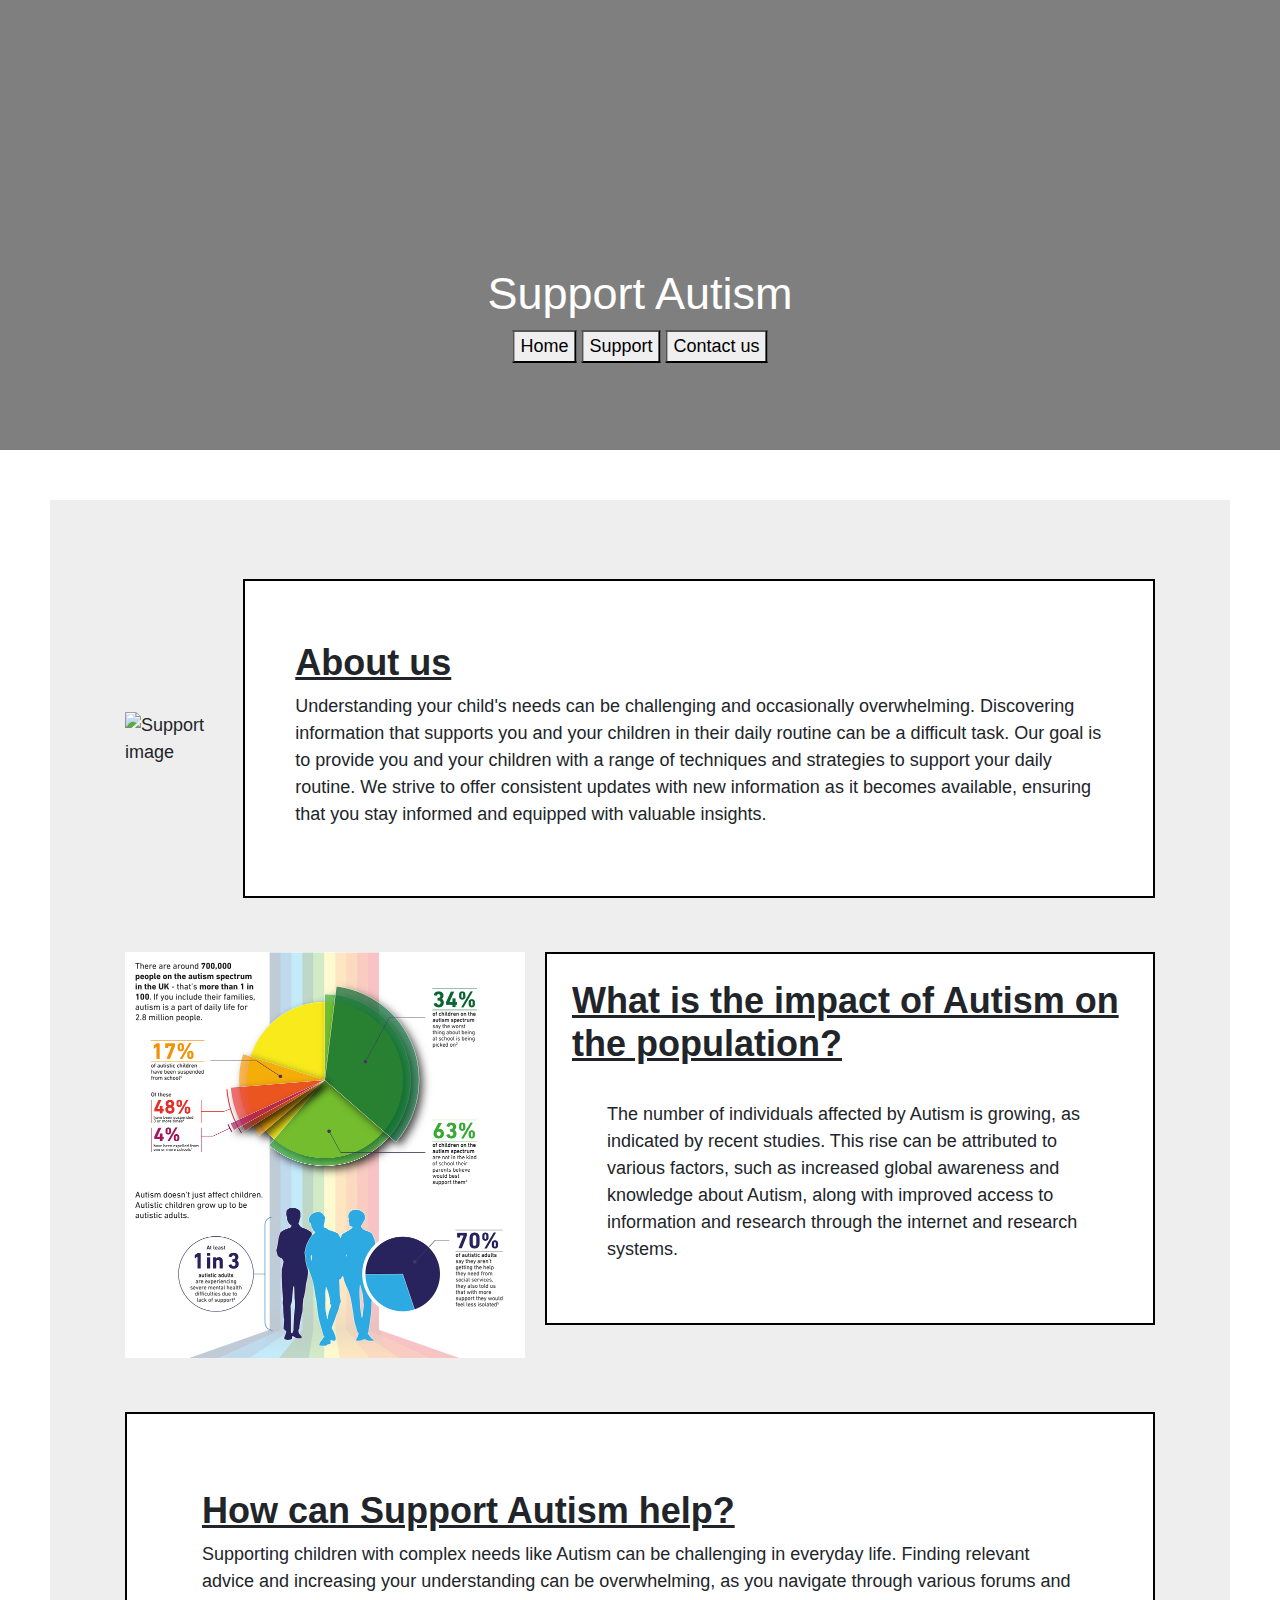
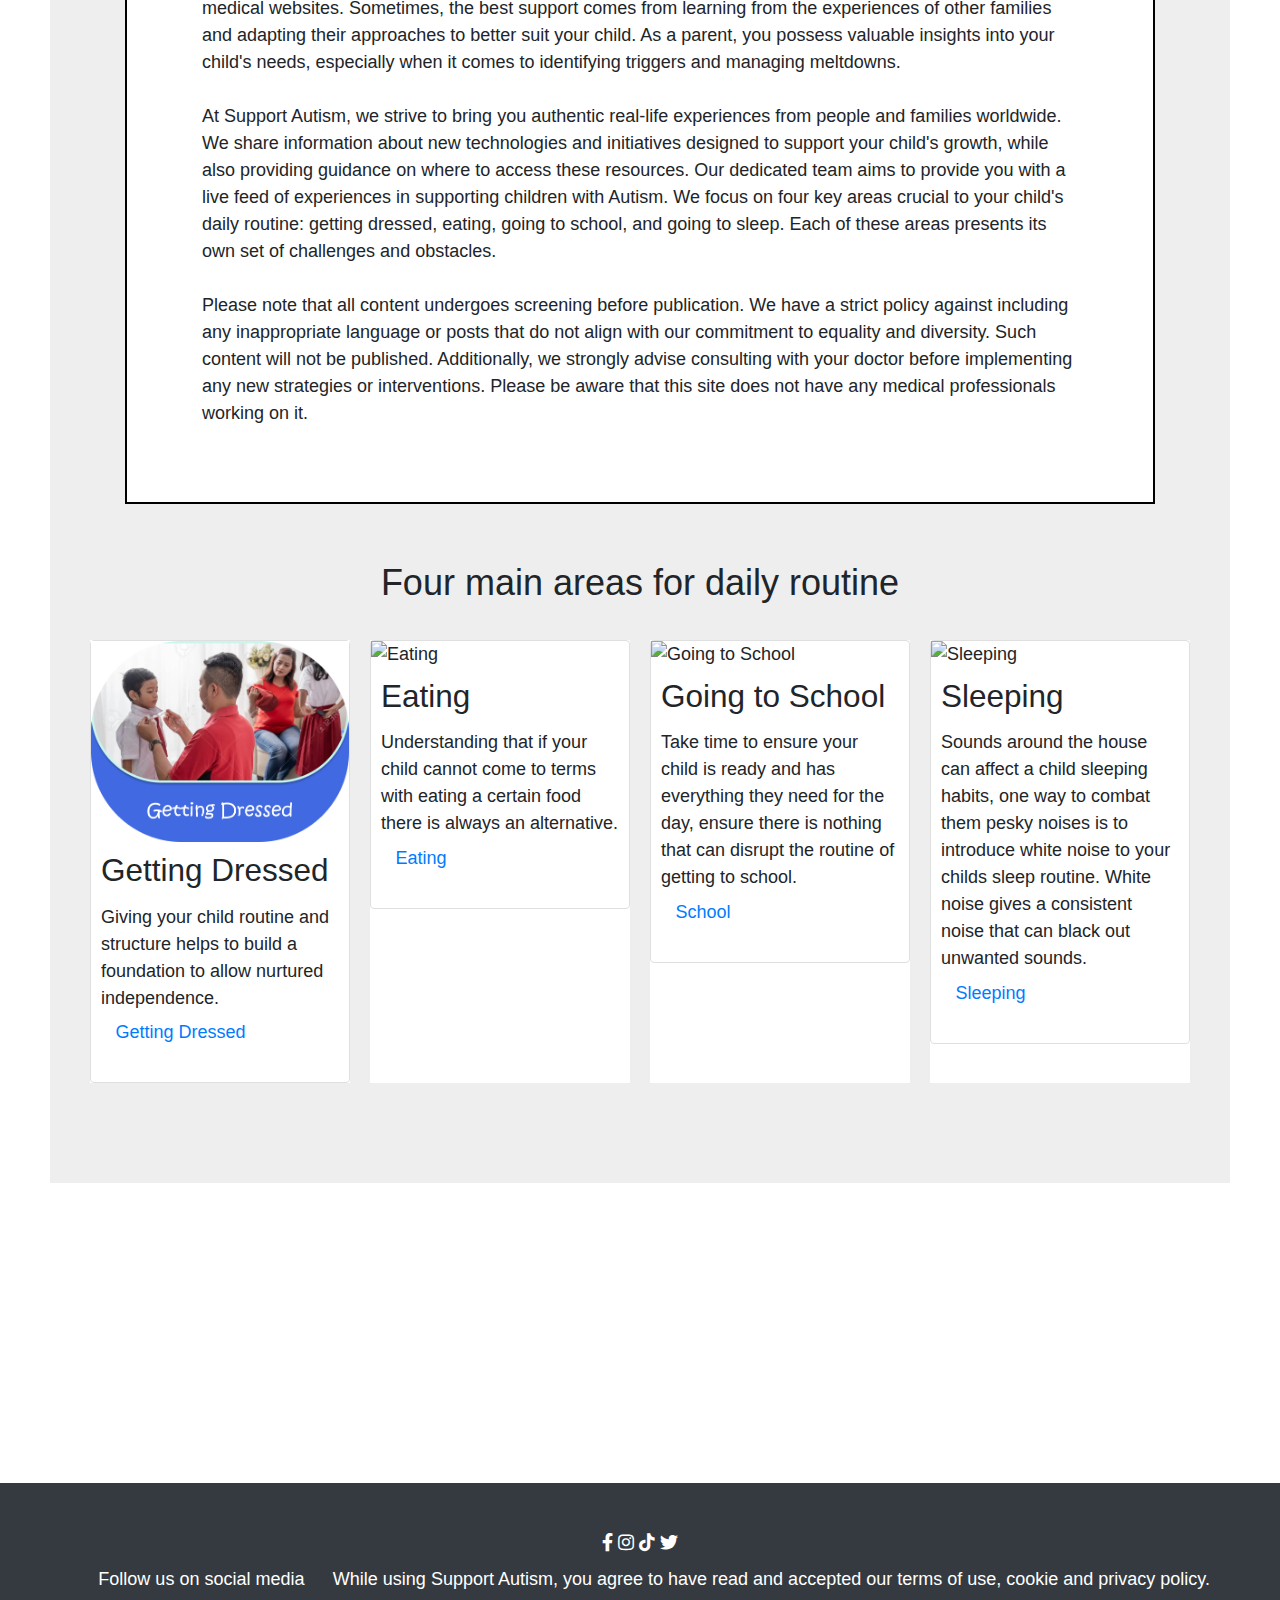
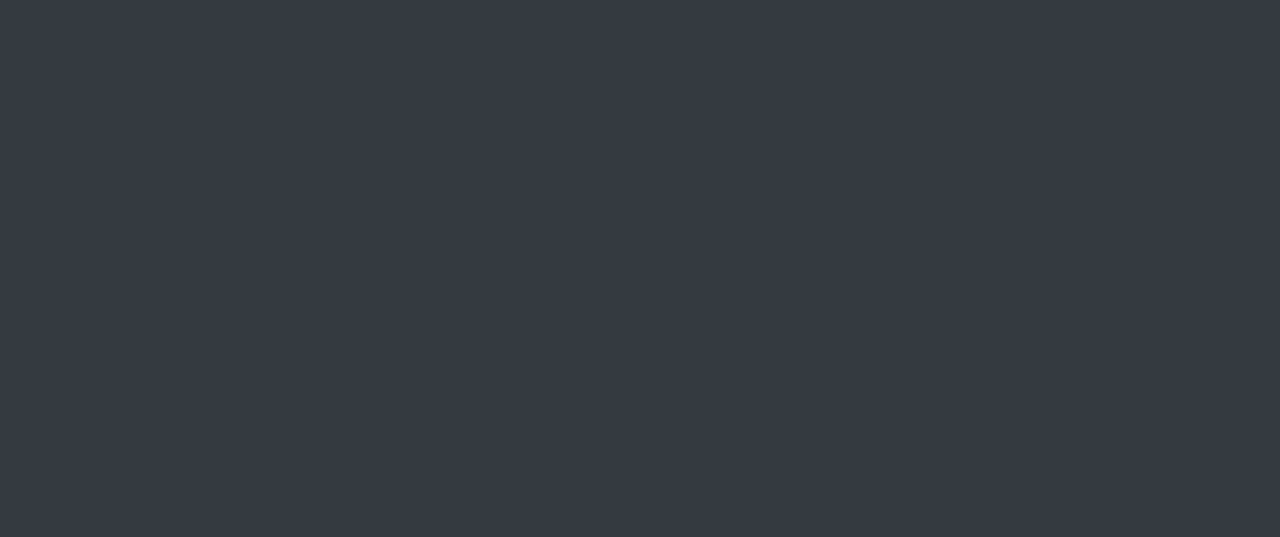
==== index.html @ 765807c9 "added social media links" ====
<!DOCTYPE html>
<html lang="en">
<head>
    <meta charset="UTF-8">
    <meta http-equiv="X-UA-Compatible" content="IE=edge">
    <meta name="viewport" content="width=device-width, initial-scale=1.0">
    <title>Support With Autism</title>
    <link rel="stylesheet" href="asset/style.css">
    <link rel="stylesheet" href="https://maxcdn.bootstrapcdn.com/bootstrap/4.0.0/css/bootstrap.min.css">
    <script src="https://maxcdn.bootstrapcdn.com/bootstrap/4.0.0/js/bootstrap.min.js"></script>
    <link rel="stylesheet" href="https://cdnjs.cloudflare.com/ajax/libs/font-awesome/5.15.3/css/all.min.css">
<script src="https://cdnjs.cloudflare.com/ajax/libs/font-awesome/5.15.3/js/all.min.js"></script>
</head>
<body>  
    <div class="content">
    <div class="banner-image">
      <div class="banner-text">
        <h1 class="main-title">Support Autism</h1>
        <form style="display: inline" action="index.html"><button>Home</button></form>
        <form style="display: inline" action="autism-support.html"> <button>Support</button></form>
        <form style="display: inline" action="contact-us.html"><button>Contact us</button></form>
       </div>
       </div>
    </div> 
       <main>
       <br>
       <br>
<div class="campaign-block">
  <div class="campaign-block_inner">
  
</div>
<img src="asset/Images/support_image.jpg" alt="Support image" class="campaign-block_image">
<div class="campaign-block_content">
 <div class="text-container"><div class="campaign-block_description"> <h2 ><u><b>About us</b></u></h2>
  <p>Understanding your child's needs can be challenging and occasionally overwhelming. Discovering information that supports you and your children in their daily routine can be a difficult task. Our goal is to provide you and your children with a range of techniques and strategies to support your daily routine. We strive to offer consistent updates with new information as it becomes available, ensuring that you stay informed and equipped with valuable insights. </p>
</div>
</div>
</div>
</div>
<br>
<br>
<div class="campaign-graphic">
  <div class="campaign-graphic_inner">
    <img src="asset/Images/autism_Graphic_v2a.jpg" alt="chart" class="campaign-graphic_image">
<div class="campaign-graphic_content">
  <div class="campaign-graphic_title"><h2 ><u><b>What is the impact of Autism on the population?</b></u> </h2>
  <p class="campaign-graphic_description">The number of individuals affected by Autism is growing, as indicated by recent studies. This rise can be attributed to various factors, such as increased global awareness and knowledge about Autism, along with improved access to information and research through the internet and research systems.</p>
</div>
</div>
</div>
</div>
<br>
<br>
<div class="campaign-text">
<div class="campaign-content">
  <h2 class="campaign-text_title"><u><b>How can Support Autism help?</b></u></h2>
<p>Supporting children with complex needs like Autism can be challenging in everyday life. Finding relevant advice and increasing your understanding can be overwhelming, as you navigate through various forums and medical websites. Sometimes, the best support comes from learning from the experiences of other families and adapting their approaches to better suit your child. As a parent, you possess valuable insights into your child's needs, especially when it comes to identifying triggers and managing meltdowns.
  <br>
  <br>
  At Support Autism, we strive to bring you authentic real-life experiences from people and families worldwide. We share information about new technologies and initiatives designed to support your child's growth, while also providing guidance on where to access these resources. Our dedicated team aims to provide you with a live feed of experiences in supporting children with Autism. We focus on four key areas crucial to your child's daily routine: getting dressed, eating, going to school, and going to sleep. Each of these areas presents its own set of challenges and obstacles.
  <br>
  <br>
  Please note that all content undergoes screening before publication. We have a strict policy against including any inappropriate language or posts that do not align with our commitment to equality and diversity. Such content will not be published. Additionally, we strongly advise consulting with your doctor before implementing any new strategies or interventions. Please be aware that this site does not have any medical professionals working on it.
  </p>
</div>
</div>
  <div class="container my-4">
  <h2 class="card-main_title">Four main areas for daily routine</h2>
<br>
<div class="grid">
<div class="item">
  <div class="card">
  <img class="card-image" src="asset/Images/dressed.jpg" alt="getting Dressed">
  <div class="card-content">
    <h3 class="card-title">Getting Dressed</h3>
    <p class="card-description">Giving your child routine and structure helps to build a foundation to allow nurtured independence.
      <br> <a rel="noopener" class=btn href="autism-support.html#dessed_row">Getting Dressed</a>
    </p>
  </div>
</div>
</div>
<div class="item">
  <div class="card">
  <img class="card-image" src="asset/Images/eating1.jpg" alt="Eating">
  <div class="card-content">
    <h3 class="card-title">Eating</h3>
    <p class="card-description">Understanding that if your child cannot come to terms with eating a certain food there is always an alternative.  <br> <a rel="noopener" class=btn href="autism-support.html#eating_row">Eating</a> </p>
  </div>
</div>
</div>
<div class="item">
  <div class="card">
  <img class="card-image" src="asset/Images/walking-school.jpg" alt="Going to School">
  <div class="card-content">
    <h3 class="card-title">Going to School</h3>
    <p class="card-description">Take time to ensure your child is ready and has everything they need for the day, ensure there is nothing that can disrupt the routine of getting to school.
      <br> <a rel="noopener" class=btn href="autism-support.html#school_row">School</a>
    </p>
  </div>
</div>
</div>
<div class="item">
  <div class="card center-image">
 <img class="card-image" src="asset/Images/asleep_image.jpg" alt="Sleeping">
 <div class="card-content">
  <h3 class="card-title">Sleeping</h3>
  <p class="card-description">Sounds around the house can affect a child sleeping habits, one way to combat them pesky noises is to introduce white noise to your childs sleep routine. White noise gives a consistent noise that can black out unwanted sounds.
    <br> <a rel="noopener" class=btn href="autism-support.html#sleeping_row">Sleeping</a></p>
</div>
</div>
</div>
</div>
</div>
  </main>
<footer class="bg-dark text-white py-4">
  <div class="container text-center">
    <div class="row">
      <div class="col">
        <a href="https://en-gb.facebook.com" class="text-white me-3">
          <i class="fab fa-facebook-f"></i>
        </a>
        <a href="https://www.instagram.com" class="text-white me-3">
          <i class="fab fa-instagram"></i>
        </a>
        <a href="https://www.tiktok.com/" class="text-white me-3">
          <i class="fab fa-tiktok"></i>
        </a>
        <a href="https://twitter.com/" class="text-white me-3">
          <i class="fab fa-twitter"></i>
        </a>
      </div>
    </div>
    <div class="row mt-2">
      <div class="col">
        <p class="mb-0">Follow us on social media</p>
      </div>
      <div class="footer-declaration"><p>While using Support Autism, you agree to have read and accepted our terms of use, cookie and privacy policy.</p>
      </div>
    </div>
      </div>
      <div class="fixed-bottom">
        <p class="text-center text-white">Copyright © 2023 Support Autism</p>
      </div>
</footer>
</body>
</html>
---- asset/style.css ----
body, html {
        min-height: 100vh;
               margin: 0;
        padding: 0;
        display: flex;
        flex-direction: column;
        font-size: 18px;
}
.banner-image {
   background-image: linear-gradient(rgba(0,0,0,0.5), rgba(0,0,0,0.5)), url("../asset/Images/autism-hero.jpg");
   height: 50vh;
   background-position: center center;
   background-repeat: no-repeat;
   background-size: cover;
    position: relative;
    }

    .banner-image_support{
        background-image: linear-gradient(rgba(0,0,0,0.5), rgba(0,0,0,0.5)), url("../asset/Images/support.jpg");
        height: 50vh;
        background-position: center center;
        background-repeat: no-repeat;
        background-size: cover;
         position: relative;
         }
         .banner-image_contact{
            background-image: linear-gradient(rgba(0,0,0,0.5), rgba(0,0,0,0.5)), url("../asset/Images/contact.jpg");
            height: 50vh;
            background-position: center center;
            background-repeat: no-repeat;
            background-size: cover;
             position: relative; 
         }
         .banner-text{
        text-align: center;
        position: absolute;
        top: 70%;
        left: 50%;
        transform: translate(-50%, -50%);
        color: white;}
/* .main-title{
font-size: 100px;}*/

        .campaign-block{
        display: flex;
        align-items: center; 
        background-color: rgb(238, 238, 238);
            
    }

    .campaign-block_inner{
        display: flex;
        align-items: center;
        gap: 20px;
    }
    .campaign-block_image{
        width: 400px;
        height: auto;
        margin-left: 50px;
        align-items: center;
        margin-right: 25px;
    }
    .campaign-block_title{
        margin: 0;
        background-color: white;
    }
    .campaign-block_description{
        margin-top: 10px ;
               background-color: white;
        padding: 25px;
   }

        .campaign-block_content{
        border: 2px solid black ;
        background-color: white;
        padding: 25px;
        margin-right: 50px;
            
    }
           
    .campaign-graphic{
        display: flex;
        align-items: center;
        justify-content: left;
       
            }
     .campaign-graphic_inner{
        display: flex;
        align-items: flex-start;
        gap: 20px;
              
     }              
     .campaign-graphic_image{
       max-width: 400px;
       height: auto;
       width: auto;
       margin-left: 50px;
             }

        .campaign-graphic_content{
            text-align: left;
            margin-right: 50px;
            background-color: white;
            padding: 25px;
            border: 2px solid black;
             }    
        .campaign-graphic_description{
            background-color: white;
            margin: 10px;
            padding: 25px;
               }
    .container{
        width: 80%;
        margin: auto;
                padding-top: 20px;
        padding-bottom: 20px;
        box-sizing: border-box;
        height: 600px;
       
         }
    .grid{
        display: grid;
        grid-template-columns:repeat(4, 1fr);
        grid-template-rows: auto;
        grid-gap: 20px;
        position: relative;
        
        
    }
    .item{
        display: flex;
        align-items: flex-start;
        background-color: white;
        justify-content: center;
        height: 100%;
        width: 100%;
        box-sizing: border-box; 
       
    }
    
    .item img{
        width: 100%;
        height: 100%;
        object-fit: cover;
       
    }

.card-image{
    width: 100%;
    height: auto;
    
}
 .card-content{
    padding: 10px;
 }
 .card-title{
    margin: 0;
 }
 .card-description{
    margin-top: 5px;
 }
footer{
    background-color: rgb(238, 238, 238) ;
    background-size: auto;
    background-position: center;
    width: 100%;
    position: sticky;
    margin-top: 250px;
    top: 100px;
}
    
main{
       background-color: rgb(238, 238, 238);
    margin: 50px; 
    padding: 25px; 
}

.support-page{
margin-left: 25px;
}
.container-body{
    min-height: 100vh;
    display: flex;
    flex-direction: column;
    justify-content: space-between;}


 .campaign-text{
    text-align: left;
    margin-left: 50px;
    background-color: white;
    margin-right: 50px;
    padding: 25px; 
    border: 2px solid black;   
 }
.campaign-content{
margin: 50px;

}
 .card-main_title{
    text-align: center;
    margin-top: 10px;
 }
.tom-tag_image{
    display: flex;
    margin: 20px;
     }
.tom-tag_outer{
    display: flex;
    background-color: white;
    margin: 50px;
    align-items: center;
}
.tom-tag_text{
    border: 2px solid black;
    padding: 5px;
}
   
.fundementals{
background-color: white;
margin-top: 25px;
margin: 50px;
padding: 25px;
border: 2px solid black;
}
.boy-crying{
    display: flex;
    justify-content: center;
}
.campaign-dressed{
    background-color: white;
    margin: 50px;
    padding: 25px;    
}
.life-experience_container1{
    background-color:#AF69EF;
    padding: 10px;
    border: 2px solid black;
    margin-right: 25px;
    
}
.life-experience_container2{
    background-color:#AF69EF;
    padding: 10px;
    margin-right: 25px;
    border: 2px solid black;}

    .life-experience_container3{
        background-color:#AF69EF;
        padding: 10px;
           margin-right: 50px;
    border: 2px solid black;
        }

 .life-experience_container4{
      background-color:#AF69EF;
      padding: 10px;
    margin-right: 850px;
     border: 2px solid black}

.school-outer{
    background-color: white;
    margin: 50px;
    padding: 50px;
    
}
.school-inner{
    display: flex;
    align-items: flex-start;
    gap: 25px;
      
        }
        .school-image{
            position: relative;
           margin-left: 5px;
           gap: 20px;
           padding: 20px;
           margin-right: 20px;
           max-width: 100%;
           height: auto;
           flex-shrink: 0;
        }
.pec-card{
    border: solid black 2px;
    margin-left: 5px;
    width: 865px;
    height: 650px;
    position: absolute;
    top: 4250px;
    padding: 5px;    
                }
.pec-card p{
    margin-bottom: 40px;
}                
.sleep-outer{
        background-color: white;
    margin: 50px;
    padding: 25px;
    
}
.sleeping-child{
    display: flex;
    flex: 0 0 auto;
    height: auto;
    width: 750px;
    margin-right: 20px;
    }
.sleep-content{
    display: flex;
    
}
.eating-outer{
     background-color: white;
     margin: 50px; 
     padding: 25px;  
           }     
.eating-image img{
    display: flex;
    margin: 20px;
    max-width: 100%;
    height: auto;
    padding-right: 600px;

}
.contact-container{
    width: 80%;
    margin: 50px auto;
    padding: 50px;
}
.contact-box{
background: #fff;
display: flex;
padding:25px;
}
.contact-left{
    flex-basis: 65%;
    padding: 40px 60px;
}

.input-row{
    display: flex;
    justify-content: space-between;
    margin-bottom: 20px;
}
.input-row .input-group{
    flex-basis: 45%;
}
input{
    width: 100%;
    border: 1px solid;
   padding-bottom: 5px;
}

textarea{
    width: 100% ;
    border: 1px solid black;
    outline: none;
    padding-bottom: 10px;
    box-sizing: border-box;
   }
   @media (max-width: 768px){
    .container{
      width: 90%;
    }
    .grid {
          grid-template-columns: repeat(2, 1fr);
        }
  
        .banner-text {
          top: 60%;
        }
  
        .campaign-block_inner,
        .campaign-graphic_inner {
          flex-direction: column;
          align-items: center;
        }
  
        .campaign-block_image,
        .campaign-graphic_image {
          margin: 0;
        }
  
        .campaign-block_content,
        .campaign-graphic_content {
          margin-right: 0;
        }
  
        footer {
          margin-top: 150px;
        }
    }
    @media (max-width: 768px) {       
        .grid {
          grid-template-columns: 1fr;}
      }
      .card{
        background-color: white;
        border: 1px solid black;
                 
            }
            @media (max-width: 768px) {
                .school-image {
                  margin-left: 0; 
                  margin-right: 0; 
                  padding: 0; 
                  max-width: 100%;
                }
              }
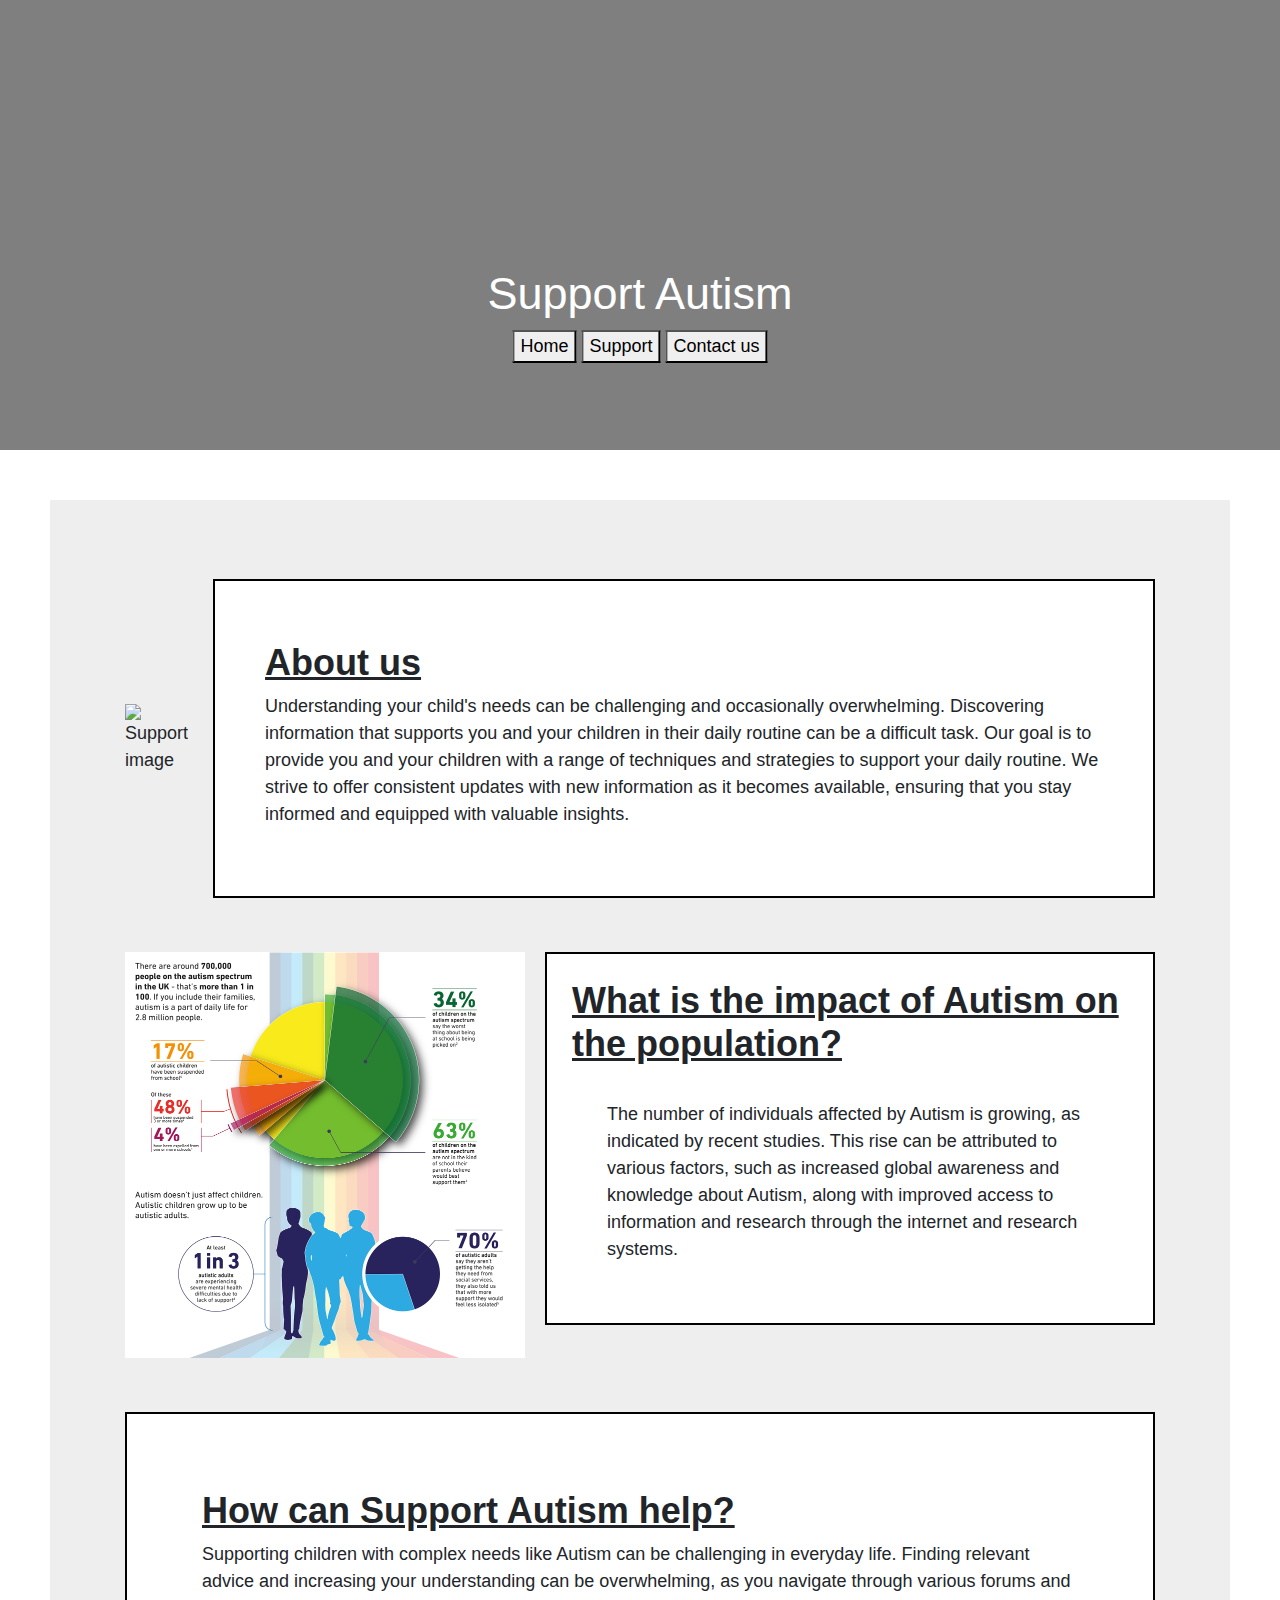
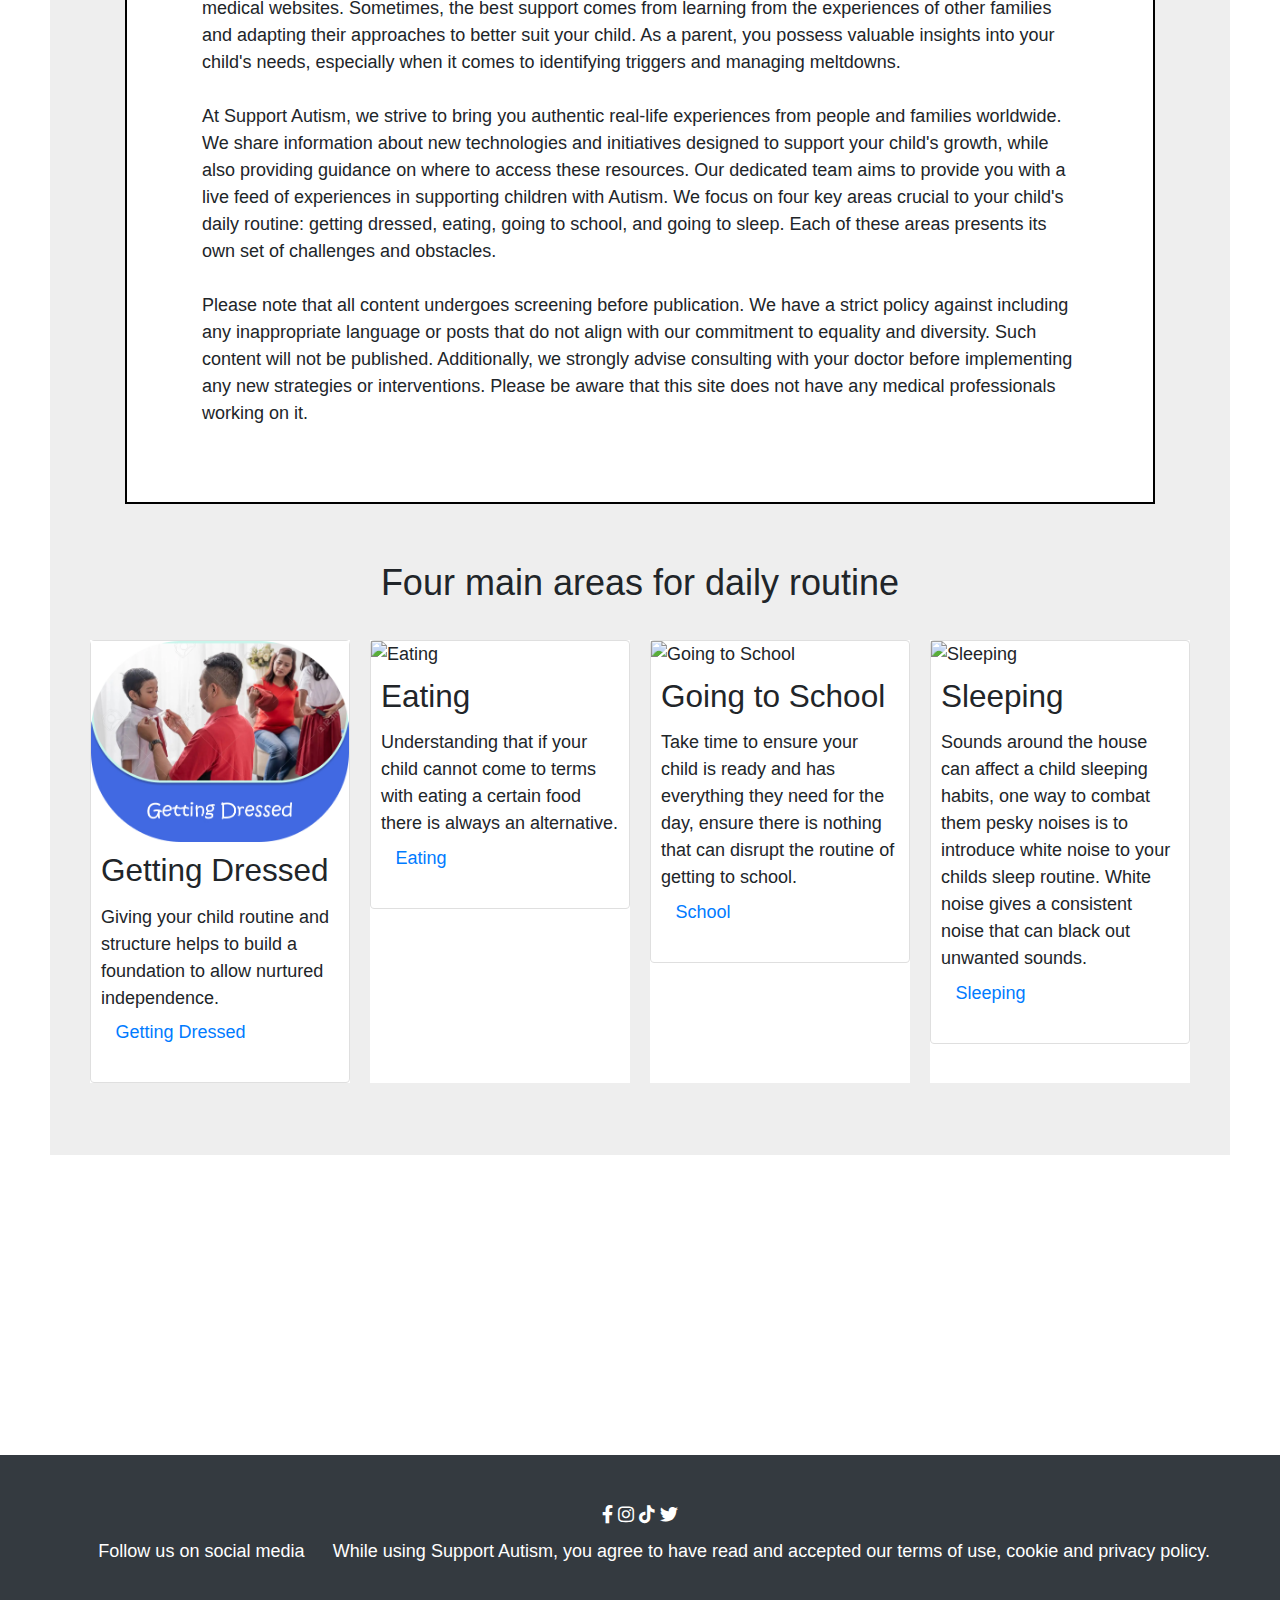
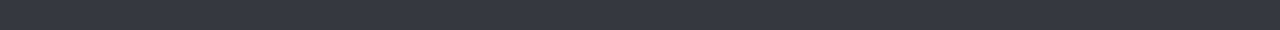
==== commit 527ca71f: "media queries for pages index and support" ====
--- a/index.html
+++ b/index.html
@@ -1,146 +1,181 @@
 <!DOCTYPE html>
 <html lang="en">
+
 <head>
-    <meta charset="UTF-8">
-    <meta http-equiv="X-UA-Compatible" content="IE=edge">
-    <meta name="viewport" content="width=device-width, initial-scale=1.0">
-    <title>Support With Autism</title>
-    <link rel="stylesheet" href="asset/style.css">
-    <link rel="stylesheet" href="https://maxcdn.bootstrapcdn.com/bootstrap/4.0.0/css/bootstrap.min.css">
-    <script src="https://maxcdn.bootstrapcdn.com/bootstrap/4.0.0/js/bootstrap.min.js"></script>
-    <link rel="stylesheet" href="https://cdnjs.cloudflare.com/ajax/libs/font-awesome/5.15.3/css/all.min.css">
-<script src="https://cdnjs.cloudflare.com/ajax/libs/font-awesome/5.15.3/js/all.min.js"></script>
+  <meta charset="UTF-8">
+  <meta http-equiv="X-UA-Compatible" content="IE=edge">
+  <meta name="viewport" content="width=device-width, initial-scale=1.0">
+  <title>Support With Autism</title>
+  <link rel="stylesheet" href="asset/style.css">
+  <link rel="stylesheet" href="https://maxcdn.bootstrapcdn.com/bootstrap/4.0.0/css/bootstrap.min.css">
+  <script src="https://maxcdn.bootstrapcdn.com/bootstrap/4.0.0/js/bootstrap.min.js"></script>
+  <link rel="stylesheet" href="https://cdnjs.cloudflare.com/ajax/libs/font-awesome/5.15.3/css/all.min.css">
+  <script src="https://cdnjs.cloudflare.com/ajax/libs/font-awesome/5.15.3/js/all.min.js"></script>
+
 </head>
-<body>  
-    <div class="content">
+
+<body>
+  <div class="content">
     <div class="banner-image">
       <div class="banner-text">
         <h1 class="main-title">Support Autism</h1>
         <form style="display: inline" action="index.html"><button>Home</button></form>
         <form style="display: inline" action="autism-support.html"> <button>Support</button></form>
         <form style="display: inline" action="contact-us.html"><button>Contact us</button></form>
-       </div>
-       </div>
-    </div> 
-       <main>
-       <br>
-       <br>
-<div class="campaign-block">
-  <div class="campaign-block_inner">
-  
-</div>
-<img src="asset/Images/support_image.jpg" alt="Support image" class="campaign-block_image">
-<div class="campaign-block_content">
- <div class="text-container"><div class="campaign-block_description"> <h2 ><u><b>About us</b></u></h2>
-  <p>Understanding your child's needs can be challenging and occasionally overwhelming. Discovering information that supports you and your children in their daily routine can be a difficult task. Our goal is to provide you and your children with a range of techniques and strategies to support your daily routine. We strive to offer consistent updates with new information as it becomes available, ensuring that you stay informed and equipped with valuable insights. </p>
-</div>
-</div>
-</div>
-</div>
-<br>
-<br>
-<div class="campaign-graphic">
-  <div class="campaign-graphic_inner">
-    <img src="asset/Images/autism_Graphic_v2a.jpg" alt="chart" class="campaign-graphic_image">
-<div class="campaign-graphic_content">
-  <div class="campaign-graphic_title"><h2 ><u><b>What is the impact of Autism on the population?</b></u> </h2>
-  <p class="campaign-graphic_description">The number of individuals affected by Autism is growing, as indicated by recent studies. This rise can be attributed to various factors, such as increased global awareness and knowledge about Autism, along with improved access to information and research through the internet and research systems.</p>
-</div>
-</div>
-</div>
-</div>
-<br>
-<br>
-<div class="campaign-text">
-<div class="campaign-content">
-  <h2 class="campaign-text_title"><u><b>How can Support Autism help?</b></u></h2>
-<p>Supporting children with complex needs like Autism can be challenging in everyday life. Finding relevant advice and increasing your understanding can be overwhelming, as you navigate through various forums and medical websites. Sometimes, the best support comes from learning from the experiences of other families and adapting their approaches to better suit your child. As a parent, you possess valuable insights into your child's needs, especially when it comes to identifying triggers and managing meltdowns.
-  <br>
-  <br>
-  At Support Autism, we strive to bring you authentic real-life experiences from people and families worldwide. We share information about new technologies and initiatives designed to support your child's growth, while also providing guidance on where to access these resources. Our dedicated team aims to provide you with a live feed of experiences in supporting children with Autism. We focus on four key areas crucial to your child's daily routine: getting dressed, eating, going to school, and going to sleep. Each of these areas presents its own set of challenges and obstacles.
-  <br>
-  <br>
-  Please note that all content undergoes screening before publication. We have a strict policy against including any inappropriate language or posts that do not align with our commitment to equality and diversity. Such content will not be published. Additionally, we strongly advise consulting with your doctor before implementing any new strategies or interventions. Please be aware that this site does not have any medical professionals working on it.
-  </p>
-</div>
-</div>
-  <div class="container my-4">
-  <h2 class="card-main_title">Four main areas for daily routine</h2>
-<br>
-<div class="grid">
-<div class="item">
-  <div class="card">
-  <img class="card-image" src="asset/Images/dressed.jpg" alt="getting Dressed">
-  <div class="card-content">
-    <h3 class="card-title">Getting Dressed</h3>
-    <p class="card-description">Giving your child routine and structure helps to build a foundation to allow nurtured independence.
-      <br> <a rel="noopener" class=btn href="autism-support.html#dessed_row">Getting Dressed</a>
-    </p>
-  </div>
-</div>
-</div>
-<div class="item">
-  <div class="card">
-  <img class="card-image" src="asset/Images/eating1.jpg" alt="Eating">
-  <div class="card-content">
-    <h3 class="card-title">Eating</h3>
-    <p class="card-description">Understanding that if your child cannot come to terms with eating a certain food there is always an alternative.  <br> <a rel="noopener" class=btn href="autism-support.html#eating_row">Eating</a> </p>
-  </div>
-</div>
-</div>
-<div class="item">
-  <div class="card">
-  <img class="card-image" src="asset/Images/walking-school.jpg" alt="Going to School">
-  <div class="card-content">
-    <h3 class="card-title">Going to School</h3>
-    <p class="card-description">Take time to ensure your child is ready and has everything they need for the day, ensure there is nothing that can disrupt the routine of getting to school.
-      <br> <a rel="noopener" class=btn href="autism-support.html#school_row">School</a>
-    </p>
-  </div>
-</div>
-</div>
-<div class="item">
-  <div class="card center-image">
- <img class="card-image" src="asset/Images/asleep_image.jpg" alt="Sleeping">
- <div class="card-content">
-  <h3 class="card-title">Sleeping</h3>
-  <p class="card-description">Sounds around the house can affect a child sleeping habits, one way to combat them pesky noises is to introduce white noise to your childs sleep routine. White noise gives a consistent noise that can black out unwanted sounds.
-    <br> <a rel="noopener" class=btn href="autism-support.html#sleeping_row">Sleeping</a></p>
-</div>
-</div>
-</div>
-</div>
-</div>
-  </main>
-<footer class="bg-dark text-white py-4">
-  <div class="container text-center">
-    <div class="row">
-      <div class="col">
-        <a href="https://en-gb.facebook.com" class="text-white me-3">
-          <i class="fab fa-facebook-f"></i>
-        </a>
-        <a href="https://www.instagram.com" class="text-white me-3">
-          <i class="fab fa-instagram"></i>
-        </a>
-        <a href="https://www.tiktok.com/" class="text-white me-3">
-          <i class="fab fa-tiktok"></i>
-        </a>
-        <a href="https://twitter.com/" class="text-white me-3">
-          <i class="fab fa-twitter"></i>
-        </a>
       </div>
     </div>
-    <div class="row mt-2">
-      <div class="col">
-        <p class="mb-0">Follow us on social media</p>
+  </div>
+  <main>
+    <br>
+    <br>
+    <div class="campaign-block">
+      <div class="campaign-block_inner">
+
       </div>
-      <div class="footer-declaration"><p>While using Support Autism, you agree to have read and accepted our terms of use, cookie and privacy policy.</p>
+      <img src="asset/Images/support_image.jpg" alt="Support image" class="campaign-block_image">
+      <div class="campaign-block_content">
+        <div class="text-container">
+          <div class="campaign-block_description">
+            <h2><u><b>About us</b></u></h2>
+            <p>Understanding your child's needs can be challenging and occasionally overwhelming. Discovering
+              information that supports you and your children in their daily routine can be a difficult task. Our goal
+              is to provide you and your children with a range of techniques and strategies to support your daily
+              routine. We strive to offer consistent updates with new information as it becomes available, ensuring that
+              you stay informed and equipped with valuable insights. </p>
+          </div>
+        </div>
       </div>
     </div>
+    <br>
+    <br>
+    <div class="campaign-graphic">
+      <div class="campaign-graphic_inner">
+        <img src="asset/Images/autism_Graphic_v2a.jpg" alt="chart" class="campaign-graphic_image">
+        <div class="campaign-graphic_content">
+          <div class="campaign-graphic_title">
+            <h2><u><b>What is the impact of Autism on the population?</b></u> </h2>
+            <p class="campaign-graphic_description">The number of individuals affected by Autism is growing, as
+              indicated by recent studies. This rise can be attributed to various factors, such as increased global
+              awareness and knowledge about Autism, along with improved access to information and research through the
+              internet and research systems.</p>
+          </div>
+        </div>
       </div>
-      <div class="fixed-bottom">
-        <p class="text-center text-white">Copyright © 2023 Support Autism</p>
+    </div>
+    <br>
+    <br>
+    <div class="campaign-text">
+      <div class="campaign-content">
+        <h2 class="campaign-text_title"><u><b>How can Support Autism help?</b></u></h2>
+        <p>Supporting children with complex needs like Autism can be challenging in everyday life. Finding relevant
+          advice and increasing your understanding can be overwhelming, as you navigate through various forums and
+          medical websites. Sometimes, the best support comes from learning from the experiences of other families and
+          adapting their approaches to better suit your child. As a parent, you possess valuable insights into your
+          child's needs, especially when it comes to identifying triggers and managing meltdowns.
+          <br>
+          <br>
+          At Support Autism, we strive to bring you authentic real-life experiences from people and families worldwide.
+          We share information about new technologies and initiatives designed to support your child's growth, while
+          also providing guidance on where to access these resources. Our dedicated team aims to provide you with a live
+          feed of experiences in supporting children with Autism. We focus on four key areas crucial to your child's
+          daily routine: getting dressed, eating, going to school, and going to sleep. Each of these areas presents its
+          own set of challenges and obstacles.
+          <br>
+          <br>
+          Please note that all content undergoes screening before publication. We have a strict policy against including
+          any inappropriate language or posts that do not align with our commitment to equality and diversity. Such
+          content will not be published. Additionally, we strongly advise consulting with your doctor before
+          implementing any new strategies or interventions. Please be aware that this site does not have any medical
+          professionals working on it.
+        </p>
       </div>
-</footer>
+    </div>
+    <div class="container my-4">
+      <h2 class="card-main_title">Four main areas for daily routine</h2>
+      <br>
+      <div class="grid">
+        <div class="item">
+          <div class="card">
+            <img class="card-image" src="asset/Images/dressed.jpg" alt="getting Dressed">
+            <div class="card-content">
+              <h3 class="card-title">Getting Dressed</h3>
+              <p class="card-description">Giving your child routine and structure helps to build a foundation to allow
+                nurtured independence.
+                <br> <a rel="noopener" class=btn href="autism-support.html#dessed_row">Getting Dressed</a>
+              </p>
+            </div>
+          </div>
+        </div>
+        <div class="item">
+          <div class="card">
+            <img class="card-image" src="asset/Images/eating1.jpg" alt="Eating">
+            <div class="card-content">
+              <h3 class="card-title">Eating</h3>
+              <p class="card-description">Understanding that if your child cannot come to terms with eating a certain
+                food there is always an alternative. <br> <a rel="noopener" class=btn
+                  href="autism-support.html#eating_row">Eating</a> </p>
+            </div>
+          </div>
+        </div>
+        <div class="item">
+          <div class="card">
+            <img class="card-image" src="asset/Images/walking-school.jpg" alt="Going to School">
+            <div class="card-content">
+              <h3 class="card-title">Going to School</h3>
+              <p class="card-description">Take time to ensure your child is ready and has everything they need for the
+                day, ensure there is nothing that can disrupt the routine of getting to school.
+                <br> <a rel="noopener" class=btn href="autism-support.html#school_row">School</a>
+              </p>
+            </div>
+          </div>
+        </div>
+        <div class="item">
+          <div class="card center-image">
+            <img class="card-image" src="asset/Images/asleep_image.jpg" alt="Sleeping">
+            <div class="card-content">
+              <h3 class="card-title">Sleeping</h3>
+              <p class="card-description">Sounds around the house can affect a child sleeping habits, one way to combat
+                them pesky noises is to introduce white noise to your childs sleep routine. White noise gives a
+                consistent noise that can black out unwanted sounds.
+                <br> <a rel="noopener" class=btn href="autism-support.html#sleeping_row">Sleeping</a></p>
+            </div>
+          </div>
+        </div>
+      </div>
+    </div>
+  </main>
+  <footer class="bg-dark text-white py-4">
+    <div class="container text-center">
+      <div class="row">
+        <div class="col">
+          <a href="https://en-gb.facebook.com" class="text-white me-3">
+            <i class="fab fa-facebook-f"></i>
+          </a>
+          <a href="https://www.instagram.com" class="text-white me-3">
+            <i class="fab fa-instagram"></i>
+          </a>
+          <a href="https://www.tiktok.com/" class="text-white me-3">
+            <i class="fab fa-tiktok"></i>
+          </a>
+          <a href="https://twitter.com/" class="text-white me-3">
+            <i class="fab fa-twitter"></i>
+          </a>
+        </div>
+      </div>
+      <div class="row mt-2">
+        <div class="col">
+          <p class="mb-0">Follow us on social media</p>
+        </div>
+        <div class="footer-declaration">
+          <p>While using Support Autism, you agree to have read and accepted our terms of use, cookie and privacy
+            policy.</p>
+        </div>
+      </div>
+    </div>
+    <div class="fixed-bottom">
+      <p class="text-center text-white">Copyright © 2023 Support Autism</p>
+    </div>
+  </footer>
 </body>
+
 </html>--- a/asset/style.css
+++ b/asset/style.css
@@ -1,166 +1,185 @@
-body, html {
-        min-height: 100vh;
-               margin: 0;
-        padding: 0;
-        display: flex;
-        flex-direction: column;
-        font-size: 18px;
-}
+body,
+html {
+    min-height: 100vh;
+    margin: 0;
+    padding: 0;
+    display: flex;    
+    font-size: 18px;
+    flex-direction: column;}
+
+
+
 .banner-image {
-   background-image: linear-gradient(rgba(0,0,0,0.5), rgba(0,0,0,0.5)), url("../asset/Images/autism-hero.jpg");
-   height: 50vh;
-   background-position: center center;
-   background-repeat: no-repeat;
-   background-size: cover;
+    background-image: linear-gradient(rgba(0, 0, 0, 0.5), rgba(0, 0, 0, 0.5)), url("../asset/Images/autism-hero.jpg");
+    height: 50vh;
+    background-position: center center;
+    background-repeat: no-repeat;
+    background-size: cover;
     position: relative;
-    }
-
-    .banner-image_support{
-        background-image: linear-gradient(rgba(0,0,0,0.5), rgba(0,0,0,0.5)), url("../asset/Images/support.jpg");
-        height: 50vh;
-        background-position: center center;
-        background-repeat: no-repeat;
-        background-size: cover;
-         position: relative;
-         }
-         .banner-image_contact{
-            background-image: linear-gradient(rgba(0,0,0,0.5), rgba(0,0,0,0.5)), url("../asset/Images/contact.jpg");
-            height: 50vh;
-            background-position: center center;
-            background-repeat: no-repeat;
-            background-size: cover;
-             position: relative; 
-         }
-         .banner-text{
-        text-align: center;
-        position: absolute;
-        top: 70%;
-        left: 50%;
-        transform: translate(-50%, -50%);
-        color: white;}
+}
+
+.banner-image_support {
+    background-image: linear-gradient(rgba(0, 0, 0, 0.5), rgba(0, 0, 0, 0.5)), url("../asset/Images/support.jpg");
+    height: 50vh;
+    background-position: center center;
+    background-repeat: no-repeat;
+    background-size: cover;
+    position: relative;
+}
+
+.banner-image_contact {
+    background-image: linear-gradient(rgba(0, 0, 0, 0.5), rgba(0, 0, 0, 0.5)), url("../asset/Images/contact.jpg");
+    height: 50vh;
+    background-position: center center;
+    background-repeat: no-repeat;
+    background-size: cover;
+    position: relative;
+}
+
+.banner-text {
+    text-align: center;
+    position: absolute;
+    top: 70%;
+    left: 50%;
+    transform: translate(-50%, -50%);
+    color: white;
+}
+
 /* .main-title{
 font-size: 100px;}*/
 
-        .campaign-block{
-        display: flex;
-        align-items: center; 
-        background-color: rgb(238, 238, 238);
-            
-    }
-
-    .campaign-block_inner{
-        display: flex;
-        align-items: center;
-        gap: 20px;
-    }
-    .campaign-block_image{
-        width: 400px;
-        height: auto;
-        margin-left: 50px;
-        align-items: center;
-        margin-right: 25px;
-    }
-    .campaign-block_title{
-        margin: 0;
-        background-color: white;
-    }
-    .campaign-block_description{
-        margin-top: 10px ;
-               background-color: white;
-        padding: 25px;
-   }
-
-        .campaign-block_content{
-        border: 2px solid black ;
-        background-color: white;
-        padding: 25px;
-        margin-right: 50px;
-            
-    }
-           
-    .campaign-graphic{
-        display: flex;
-        align-items: center;
-        justify-content: left;
-       
-            }
-     .campaign-graphic_inner{
-        display: flex;
-        align-items: flex-start;
-        gap: 20px;
-              
-     }              
-     .campaign-graphic_image{
-       max-width: 400px;
-       height: auto;
-       width: auto;
-       margin-left: 50px;
-             }
-
-        .campaign-graphic_content{
-            text-align: left;
-            margin-right: 50px;
-            background-color: white;
-            padding: 25px;
-            border: 2px solid black;
-             }    
-        .campaign-graphic_description{
-            background-color: white;
-            margin: 10px;
-            padding: 25px;
-               }
-    .container{
-        width: 80%;
-        margin: auto;
-                padding-top: 20px;
-        padding-bottom: 20px;
-        box-sizing: border-box;
-        height: 600px;
-       
-         }
-    .grid{
-        display: grid;
-        grid-template-columns:repeat(4, 1fr);
-        grid-template-rows: auto;
-        grid-gap: 20px;
-        position: relative;
-        
-        
-    }
-    .item{
-        display: flex;
-        align-items: flex-start;
-        background-color: white;
-        justify-content: center;
-        height: 100%;
-        width: 100%;
-        box-sizing: border-box; 
-       
-    }
-    
-    .item img{
-        width: 100%;
-        height: 100%;
-        object-fit: cover;
-       
-    }
-
-.card-image{
+.campaign-block {
+    display: flex;
+    align-items: center;
+    background-color: rgb(238, 238, 238);
+
+}
+
+.campaign-block_inner {
+    display: flex;
+    align-items: center;
+    gap: 20px;
+}
+
+.campaign-block_image {
+    max-width: 400px;
+    height: auto;
+    margin-left: 50px;
+    align-items: center;
+    margin-right: 25px;
+}
+
+.campaign-block_title {
+    margin: 0;
+    background-color: white;
+}
+
+.campaign-block_description {
+    margin-top: 10px;
+    background-color: white;
+    padding: 25px;
+}
+
+.campaign-block_content {
+    border: 2px solid black;
+    background-color: white;
+    padding: 25px;
+    margin-right: 50px;
+
+}
+
+.campaign-graphic {
+    display: flex;
+    align-items: center;
+    justify-content: left;
+
+}
+
+.campaign-graphic_inner {
+    display: flex;
+    align-items: flex-start;
+    gap: 20px;
+
+}
+
+.campaign-graphic_image {
+    max-width: 400px;
+    height: auto;
+    width: auto;
+    margin-left: 50px;
+}
+
+.campaign-graphic_content {
+    text-align: left;
+    margin-right: 50px;
+    background-color: white;
+    padding: 25px;
+    border: 2px solid black;
+}
+
+.campaign-graphic_description {
+    background-color: white;
+    margin: 10px;
+    padding: 25px;
+}
+
+.container {
+    width: 80%;
+    margin: auto;
+    padding-top: 20px;
+    padding-bottom: 20px;
+    box-sizing: border-box;
+       /* height: 600px;  */
+
+}
+
+.grid {
+    display: grid;
+    grid-template-columns: repeat(4, 1fr);
+    grid-template-rows: auto;
+    grid-gap: 20px;
+    position: relative;
+
+}
+
+.item {
+    display: flex;
+    align-items: flex-start;
+    background-color: white;
+    justify-content: center;
+    height: 100%;
+    width: 100%;
+    box-sizing: border-box;
+
+}
+
+.item img {
+    width: 100%;
+    height: 100%;
+    object-fit: cover;
+
+}
+
+.card-image {
     width: 100%;
     height: auto;
-    
-}
- .card-content{
+
+}
+
+.card-content {
     padding: 10px;
- }
- .card-title{
+}
+
+.card-title {
     margin: 0;
- }
- .card-description{
+}
+
+.card-description {
     margin-top: 5px;
- }
-footer{
-    background-color: rgb(238, 238, 238) ;
+}
+
+footer {
+    background-color: rgb(238, 238, 238);
     background-size: auto;
     background-position: center;
     width: 100%;
@@ -168,242 +187,423 @@
     margin-top: 250px;
     top: 100px;
 }
-    
-main{
-       background-color: rgb(238, 238, 238);
-    margin: 50px; 
-    padding: 25px; 
-}
-
-.support-page{
-margin-left: 25px;
-}
-.container-body{
+
+main {
+    background-color: rgb(238, 238, 238);
+    margin: 50px;
+    padding: 25px;
+}
+
+.support-page {
+    margin-left: 25px;
+}
+
+.container-body {
     min-height: 100vh;
     display: flex;
     flex-direction: column;
-    justify-content: space-between;}
-
-
- .campaign-text{
+    justify-content: space-between;
+}
+
+
+.campaign-text {
     text-align: left;
     margin-left: 50px;
     background-color: white;
     margin-right: 50px;
-    padding: 25px; 
-    border: 2px solid black;   
- }
-.campaign-content{
-margin: 50px;
-
-}
- .card-main_title{
+    padding: 25px;
+    border: 2px solid black;
+}
+
+.campaign-content {
+    margin: 50px;
+
+}
+
+.card-main_title {
     text-align: center;
     margin-top: 10px;
- }
-.tom-tag_image{
-    display: flex;
-    margin: 20px;
-     }
-.tom-tag_outer{
-    display: flex;
+}
+
+.tom-tag_image {
+   
+    margin: 70px;
+    max-width: 600px;
+}
+
+.tom-tag_outer {
+   
     background-color: white;
     margin: 50px;
     align-items: center;
 }
-.tom-tag_text{
+
+.tom-tag_text {
     border: 2px solid black;
     padding: 5px;
 }
-   
-.fundementals{
-background-color: white;
-margin-top: 25px;
-margin: 50px;
-padding: 25px;
-border: 2px solid black;
-}
-.boy-crying{
+
+.fundementals {
+    background-color: white;
+    margin-top: 25px;
+    margin: 50px;
+    padding: 25px;
+    border: 2px solid black;
+}
+
+.boy-crying {
     display: flex;
     justify-content: center;
 }
-.campaign-dressed{
-    background-color: white;
-    margin: 50px;
-    padding: 25px;    
-}
-.life-experience_container1{
-    background-color:#AF69EF;
+
+.campaign-dressed {
+    background-color: white;
+    margin: 50px;
+    padding: 25px;
+}
+
+.life-experience_container1 {
+    background-color: #AF69EF;
     padding: 10px;
     border: 2px solid black;
     margin-right: 25px;
-    
-}
-.life-experience_container2{
-    background-color:#AF69EF;
+
+}
+
+.life-experience_container2 {
+    background-color: #AF69EF;
     padding: 10px;
     margin-right: 25px;
-    border: 2px solid black;}
-
-    .life-experience_container3{
-        background-color:#AF69EF;
-        padding: 10px;
-           margin-right: 50px;
-    border: 2px solid black;
-        }
-
- .life-experience_container4{
-      background-color:#AF69EF;
-      padding: 10px;
-    margin-right: 850px;
-     border: 2px solid black}
-
-.school-outer{
+    border: 2px solid black;
+}
+
+.life-experience_container3 {
+    background-color: #AF69EF;
+    padding: 10px;
+    margin-right: 50px;
+    border: 2px solid black;
+}
+
+.life-experience_container4 {
+    background-color: #AF69EF;
+    padding: 10px;
+    margin-right: 50px;
+    border: 2px solid black
+}
+
+.school-outer {
     background-color: white;
     margin: 50px;
     padding: 50px;
+
+}
+
+.school-inner {
     
-}
-.school-inner{
-    display: flex;
     align-items: flex-start;
     gap: 25px;
-      
-        }
-        .school-image{
-            position: relative;
-           margin-left: 5px;
-           gap: 20px;
-           padding: 20px;
-           margin-right: 20px;
-           max-width: 100%;
-           height: auto;
-           flex-shrink: 0;
-        }
-.pec-card{
-    border: solid black 2px;
+
+}
+
+.school-image {
+    position: relative;
     margin-left: 5px;
-    width: 865px;
-    height: 650px;
-    position: absolute;
-    top: 4250px;
-    padding: 5px;    
-                }
-.pec-card p{
+    gap: 20px;
+    padding: 20px;
+    margin-right: 20px;
+    max-width: 100%;
+    height: auto;
+    flex-shrink: 0;
+}
+ /* 
+.pec-card {
+       border: solid black 2px;
+    margin-left: 5px;
+    max-width: 600px;}
+
+    .pec-card_image{
+max-width: 100%;
+height: auto;
+width: 100%;
+    } */
+
+
+.pec-card p {
     margin-bottom: 40px;
-}                
-.sleep-outer{
-        background-color: white;
-    margin: 50px;
-    padding: 25px;
-    
-}
-.sleeping-child{
+}
+
+.sleep-outer {
+    background-color: white;
+    margin: 50px;
+    padding: 25px;
+
+}
+
+.sleeping-child {
     display: flex;
     flex: 0 0 auto;
     height: auto;
     width: 750px;
     margin-right: 20px;
-    }
-.sleep-content{
-    display: flex;
-    
-}
-.eating-outer{
-     background-color: white;
-     margin: 50px; 
-     padding: 25px;  
-           }     
-.eating-image img{
-    display: flex;
-    margin: 20px;
+}
+
+.sleep-content {
+    display: flex;
+
+}
+
+.eating-outer {
+    background-color: white;
+    margin: 50px;
+    padding: 25px;
+}
+
+.eating-image img {
+      margin: 20px;
     max-width: 100%;
     height: auto;
-    padding-right: 600px;
-
-}
-.contact-container{
+   width: 750px;
+
+}
+
+.contact-container {
     width: 80%;
     margin: 50px auto;
     padding: 50px;
 }
-.contact-box{
-background: #fff;
-display: flex;
-padding:25px;
-}
-.contact-left{
+
+.contact-box {
+    background: #fff;
+    display: flex;
+    padding: 25px;
+}
+
+.contact-left {
     flex-basis: 65%;
     padding: 40px 60px;
 }
 
-.input-row{
+.input-row {
     display: flex;
     justify-content: space-between;
     margin-bottom: 20px;
 }
-.input-row .input-group{
+
+.input-row .input-group {
     flex-basis: 45%;
 }
-input{
+
+input {
     width: 100%;
     border: 1px solid;
-   padding-bottom: 5px;
-}
-
-textarea{
-    width: 100% ;
+    padding-bottom: 5px;
+}
+
+.final-image {
+    height: 900px;
+    width: auto;
+    margin: 50px;
+
+}
+
+.thank-you_text {
+    text-align: center;
+
+}
+
+textarea {
+    width: 100%;
     border: 1px solid black;
     outline: none;
     padding-bottom: 10px;
     box-sizing: border-box;
-   }
-   @media (max-width: 768px){
-    .container{
-      width: 90%;
-    }
+}
+
+@media (max-width: 768px) {
+    .container {
+        width: 90%;
+    }
+
     .grid {
-          grid-template-columns: repeat(2, 1fr);
-        }
-  
-        .banner-text {
-          top: 60%;
-        }
-  
-        .campaign-block_inner,
-        .campaign-graphic_inner {
+        grid-template-columns: repeat(2, 1fr);
+    }
+
+    .banner-text {
+        top: 60%;
+    }
+
+    .campaign-block_inner,
+    .campaign-graphic_inner {
+        flex-direction: column;
+        align-items: center;
+    }
+
+    .campaign-block_image,
+    .campaign-graphic_image {
+        margin: 0;
+    }
+
+    .campaign-block_content,
+    .campaign-graphic_content {
+        margin-right: 0;
+    }
+
+    footer {
+        margin-top: 150px;
+    }
+}
+
+@media (max-width: 768px) {
+    .grid {
+        grid-template-columns: 1fr;
+    }
+}
+          @media (max-width: 767px) {
+      .campaign-block {
+        flex-direction: column;
+      }
+
+      .campaign-block_content {
+        padding-left: 0;
+        margin-top: 20px;
+      }
+    }
+    @media (max-width: 541px) {
+        .campaign-graphic {
           flex-direction: column;
-          align-items: center;
-        }
-  
-        .campaign-block_image,
+        }
+      }
+      
+      @media (max-width: 510px) {
         .campaign-graphic_image {
-          margin: 0;
-        }
-  
-        .campaign-block_content,
+          max-width: 200px;
+        }
+        .campaign-block_image {
+          max-width: 200px;
+        }
+      }
+      
+      @media (max-width: 487px) {
+        .campaign-text {
+          margin-left: 0;
+          margin-right: 0;
+        }
+      }
+      
+      @media (max-width: 382px) {
+        .campaign-text {
+          padding: 0;
+          font-size: 13px;
+        }
+        .campaign-text h2 {
+          font-size: 16px;
+        }
         .campaign-graphic_content {
-          margin-right: 0;
-        }
-  
-        footer {
-          margin-top: 150px;
-        }
-    }
-    @media (max-width: 768px) {       
-        .grid {
-          grid-template-columns: 1fr;}
-      }
-      .card{
-        background-color: white;
-        border: 1px solid black;
-                 
-            }
-            @media (max-width: 768px) {
-                .school-image {
-                  margin-left: 0; 
-                  margin-right: 0; 
-                  padding: 0; 
-                  max-width: 100%;
-                }
-              }+          padding: 0;
+        }
+      }
+      @media (max-width: 970px) {
+        .boy-crying img {
+          max-width: 600px;
+          
+        }
+        .tom-tag_image {
+          margin: 10px;
+          max-width: 400px;
+         
+        }
+        .sleeping-content img {
+          max-width: 200px;
+        }
+      }
+      @media (max-width: 710px) {
+        .boy-crying img {
+          max-width: 400px;
+          
+        }
+        .tom-tag_image {
+          margin: 10px;
+          max-width: 300px;
+                 }
+.eating-image{
+    max-width: 400px;
+}
+       
+      }
+      @media (max-width: 600px) {
+        .boy-crying img {
+          max-width: 400px;
+          
+        }
+        .tom-tag_image {
+          margin: 10px;
+          max-width: 200px;
+                 }
+.eating-image{
+    max-width: 400px;
+}
+
+.fundementals h1{
+font-size: 25px;
+}
+.life-experience_container1 h2, p  {
+    font-size: 10px; 
+}
+
+.life-experience_container2 h2  {
+    font-size:  16px; 
+}
+
+.life-experience_container3 h2  {
+    font-size:  16px;   
+}
+
+.life-experience_container4 h2  {
+    font-size: 16px; 
+}
+       
+      }
+      @media (max-width: 500px) {
+        .boy-crying img {
+          max-width: 200px;
+          
+        }
+        .tom-tag_image {
+          margin: 10px;
+          max-width: 100px;
+                 }
+.eating-image{
+    max-width: 200px;
+}
+
+.sleeping-child{
+    max-width: 200px;
+}
+
+
+.fundementals h1{
+font-size: 25px;
+}
+.life-experience_container1 h2  {
+    font-size: 10px; 
+   
+}
+.life-experience_container1 p  {
+    font-size: 10px; 
+   
+}
+
+
+.life-experience_container2 h2, p  {
+    font-size:  10px; 
+}
+
+.life-experience_container3 h2, p  {
+    font-size:  10px;   
+}
+
+.life-experience_container4 h2, p  {
+    font-size: 10px; 
+}
+       
+      }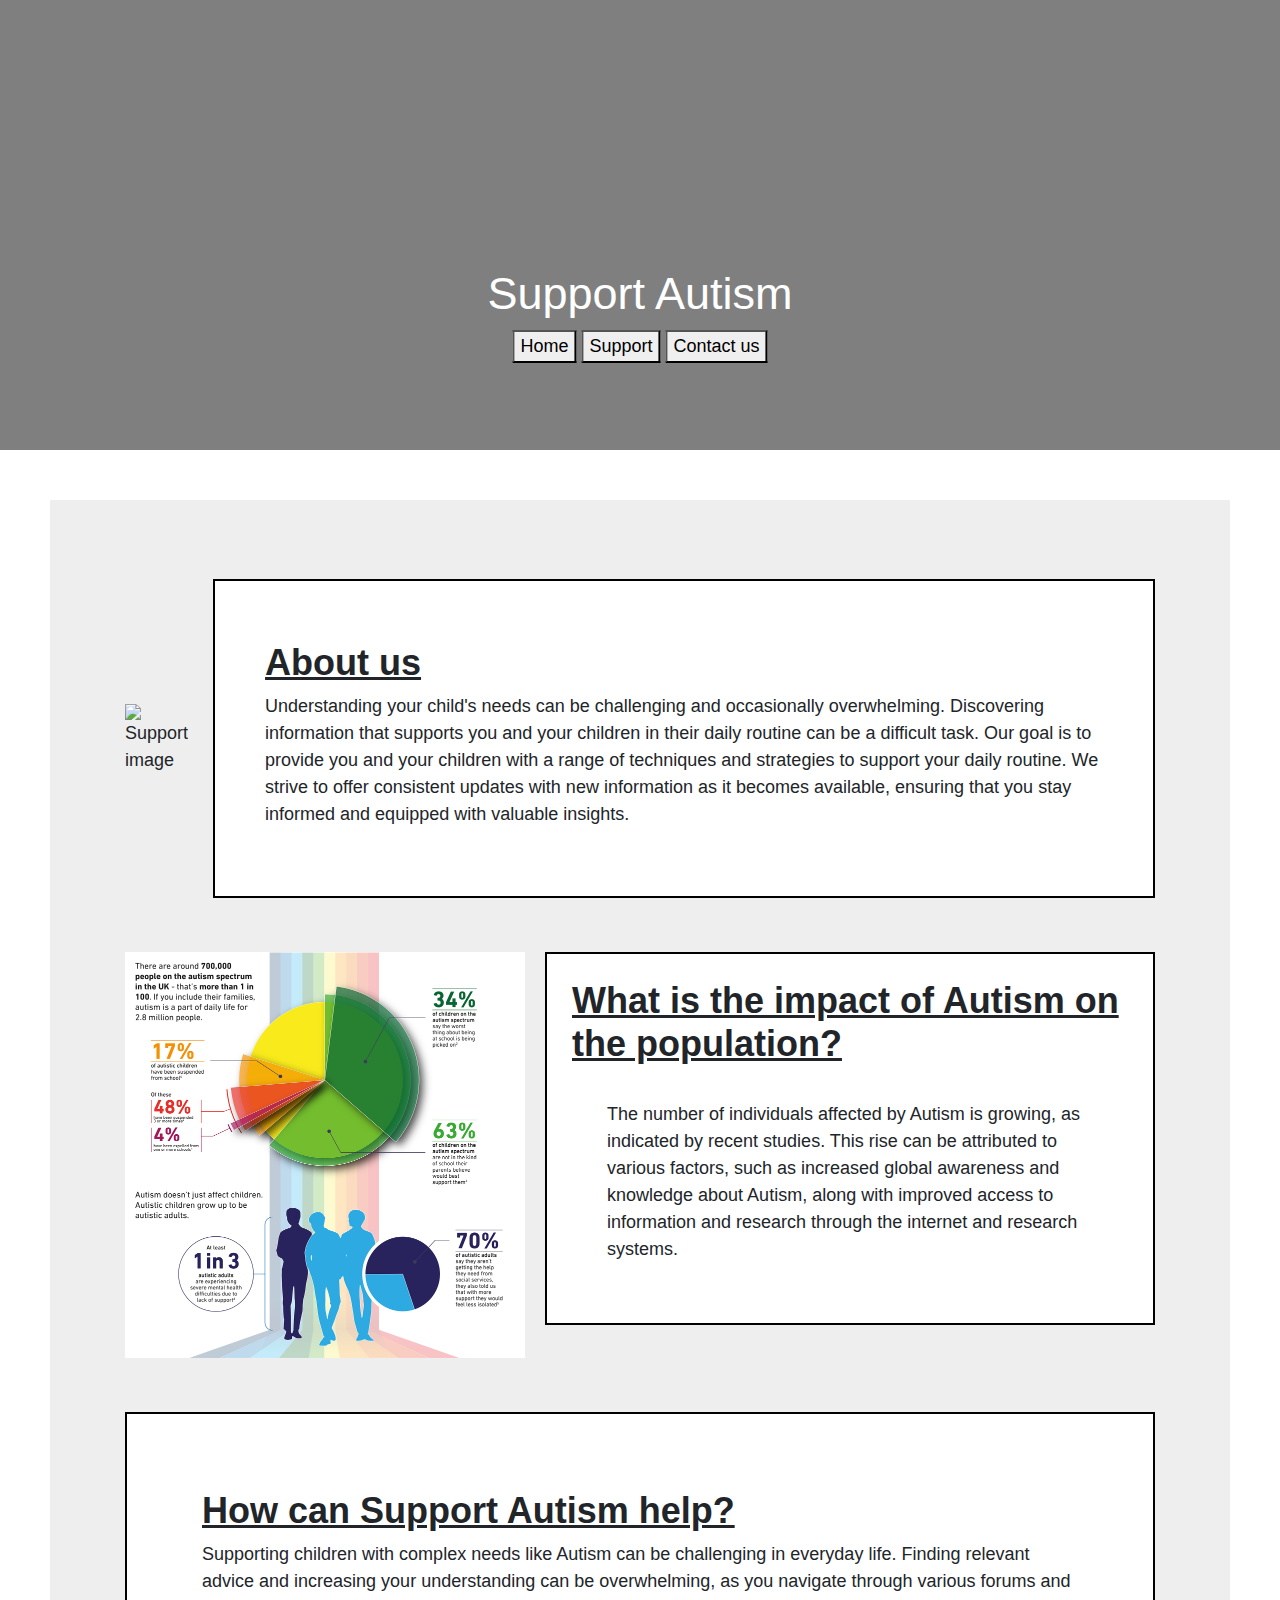
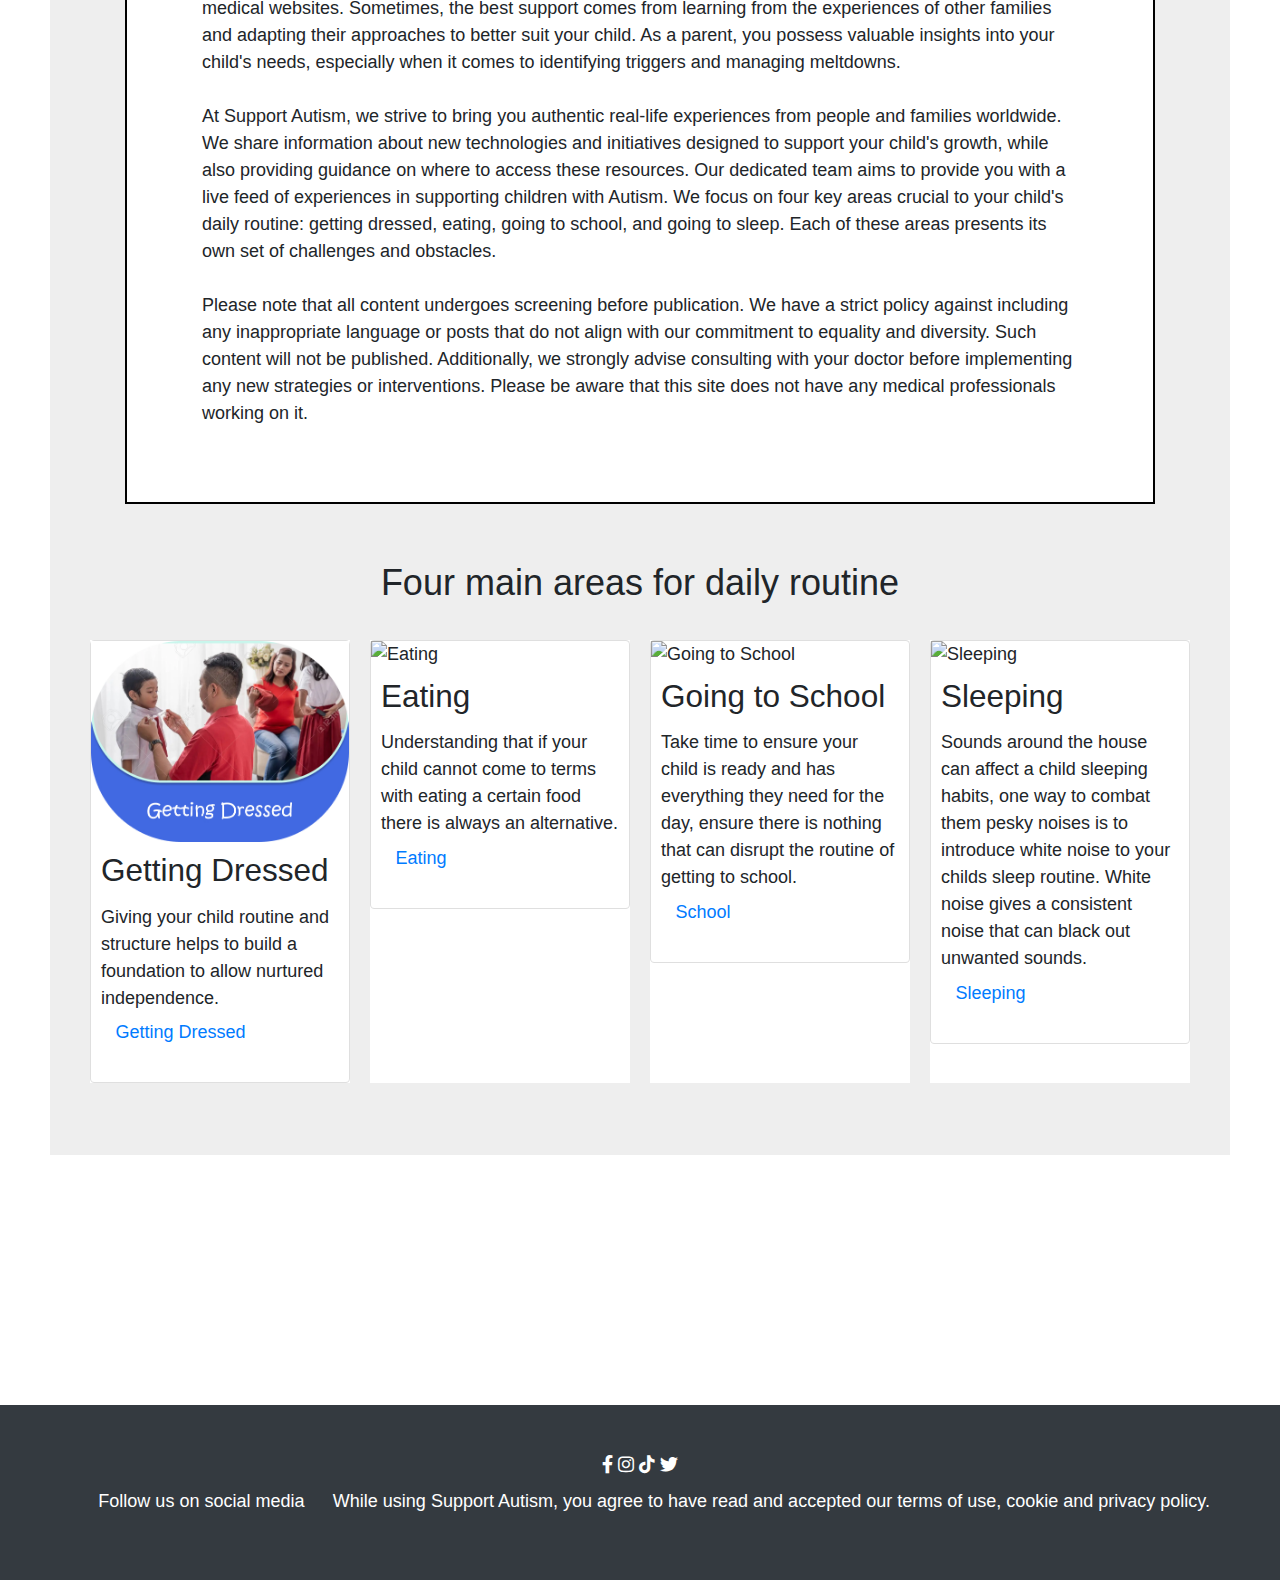
==== commit 143f44ba: "All media Querys completed" ====
--- a/index.html
+++ b/index.html
@@ -15,6 +15,7 @@
 </head>
 
 <body>
+  <div class="main-container">
   <div class="content">
     <div class="banner-image">
       <div class="banner-text">
@@ -143,6 +144,7 @@
         </div>
       </div>
     </div>
+  
   </main>
   <footer class="bg-dark text-white py-4">
     <div class="container text-center">
@@ -176,6 +178,7 @@
       <p class="text-center text-white">Copyright © 2023 Support Autism</p>
     </div>
   </footer>
-</body>
+</div>
+  </body>
 
 </html>--- a/asset/style.css
+++ b/asset/style.css
@@ -5,7 +5,7 @@
     padding: 0;
     display: flex;    
     font-size: 18px;
-    flex-direction: column;}
+    }
 
 
 
@@ -43,6 +43,10 @@
     left: 50%;
     transform: translate(-50%, -50%);
     color: white;
+}
+
+.main-container{
+    flex-direction: column;
 }
 
 /* .main-title{
@@ -400,24 +404,28 @@
 }
 
 .final-image {
-    height: 900px;
-    width: auto;
-    margin: 50px;
-
-}
-
-.thank-you_text {
+    margin: 200px;
+    max-width: 100%;
+    height: auto;
+   width: 750px;
+     
+  }
+  
+  .thank-you_text {
     text-align: center;
-
-}
-
-textarea {
+    
+  }
+  
+  textarea {
     width: 100%;
     border: 1px solid black;
     outline: none;
     padding-bottom: 10px;
     box-sizing: border-box;
-}
+  }
+  
+
+
 
 @media (max-width: 768px) {
     .container {
@@ -572,6 +580,21 @@
           margin: 10px;
           max-width: 100px;
                  }
+                 .tom-tag_text {
+                    margin: 0;
+                    padding: 0;
+                    font-size: 8px;
+                           }   
+                           .tom-tag_outer {
+                            margin: 0;
+                            padding: 0;
+                                    }     
+                                    
+                                    .campaign-dressed_title {
+                                        margin: 0;
+                                        padding: 0;
+                                        font-size: 12px;
+                                               }                                 
 .eating-image{
     max-width: 200px;
 }
@@ -592,18 +615,68 @@
     font-size: 10px; 
    
 }
-
-
-.life-experience_container2 h2, p  {
+.life-experience_container1  {
+    padding: 0;
+    margin: 0; 
+   
+}
+
+
+.life-experience_container2 h2  {
     font-size:  10px; 
 }
-
-.life-experience_container3 h2, p  {
+.life-experience_container2  {
+    padding: 0;
+    margin: 0; 
+   
+}
+
+.life-experience_container3 h2   {
     font-size:  10px;   
 }
-
-.life-experience_container4 h2, p  {
+.life-experience_container3  {
+    padding: 0;
+    margin: 0; 
+   
+}
+.life-experience_container4 h2  {
     font-size: 10px; 
 }
-       
-      }+.life-experience_container4  {
+    padding: 0;
+    margin: 0; 
+   
+}  
+.school-outer h2  {
+    padding: 0;
+    margin: 0; 
+    font-size: 12px;
+   
+}     
+.school-outer p  {
+    padding: 0;
+    margin: 0; 
+    font-size: 10px;
+   
+}      
+      }
+      @media (max-width: 403px) {
+        .fundementals h1 {
+         font-size: 10px; }
+    body {
+        font-size: 6px;
+        margin: 0;
+        padding: 0;
+        display: flex;
+    }
+    main {
+        margin: 0;
+        padding: 0;
+        
+    }
+    }
+    @media (max-width: 1100px) {
+        .final-image {
+         margin: 0; }
+          
+    }
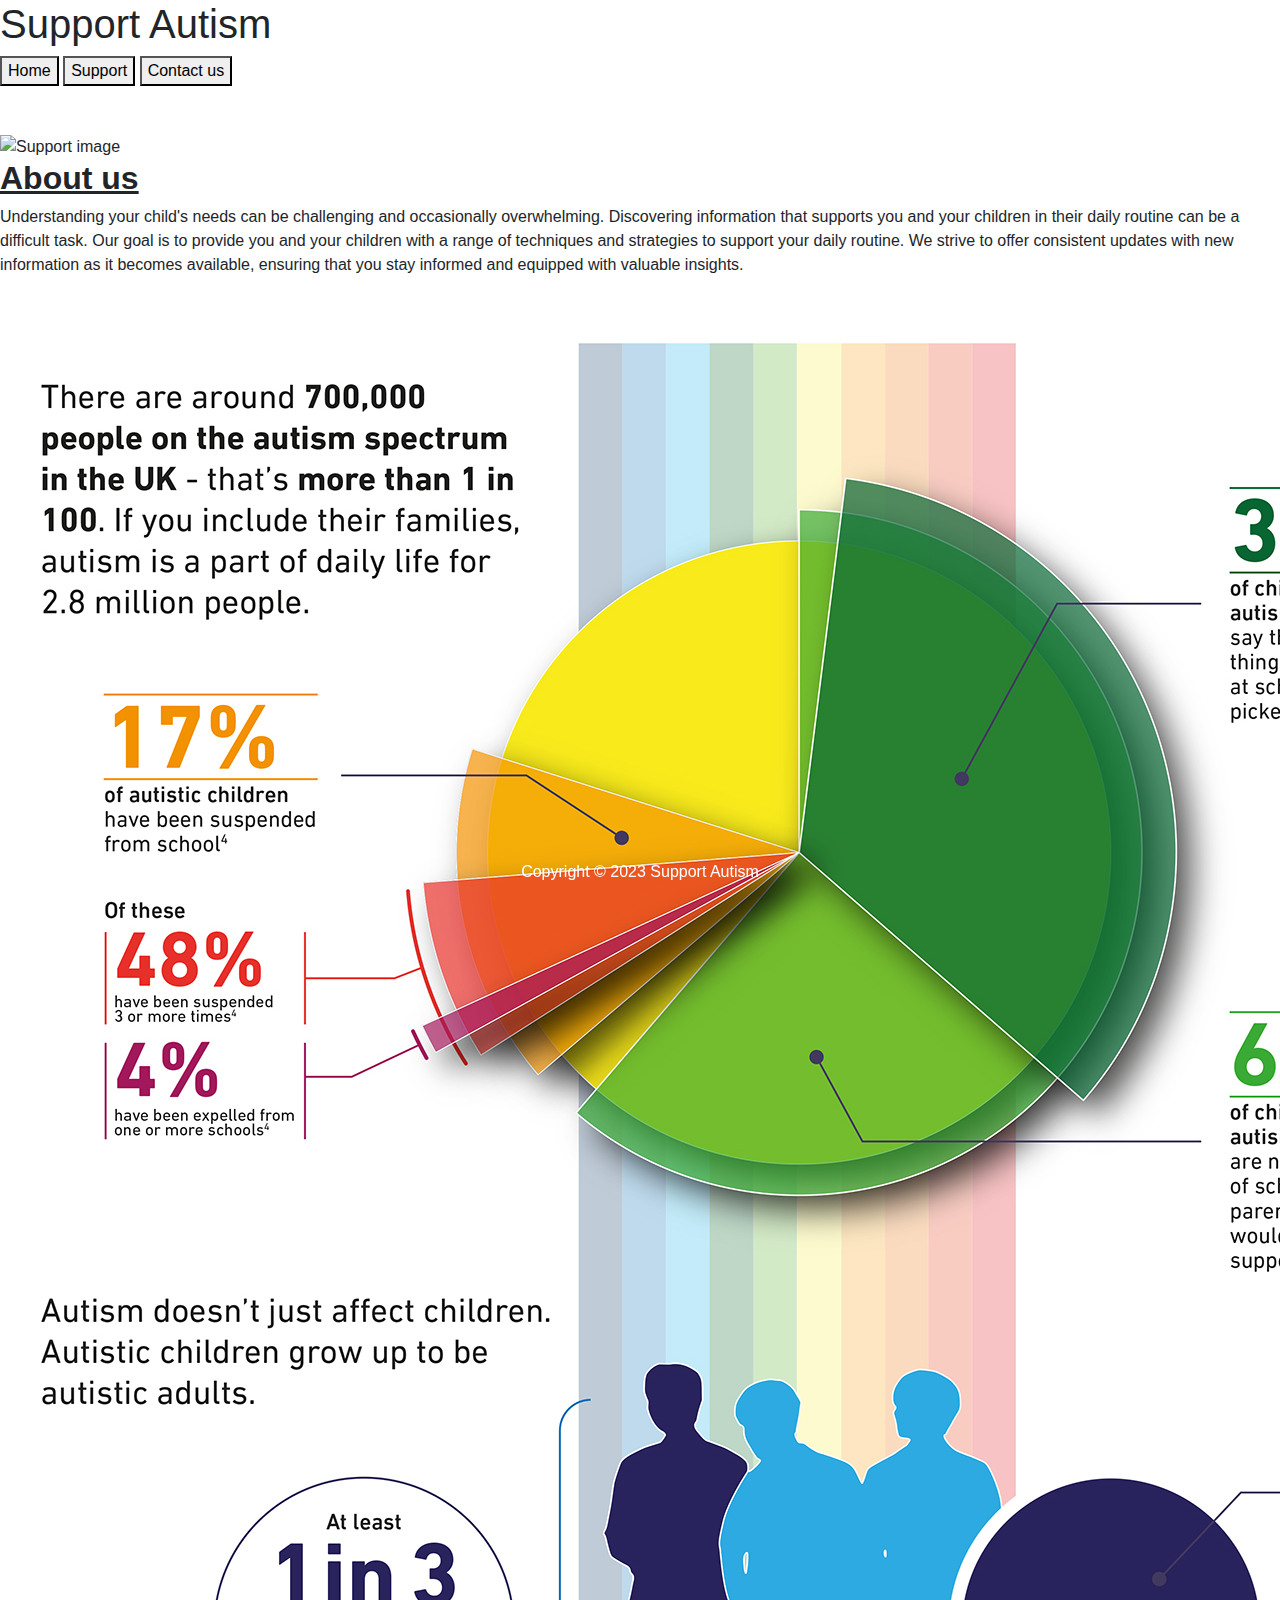
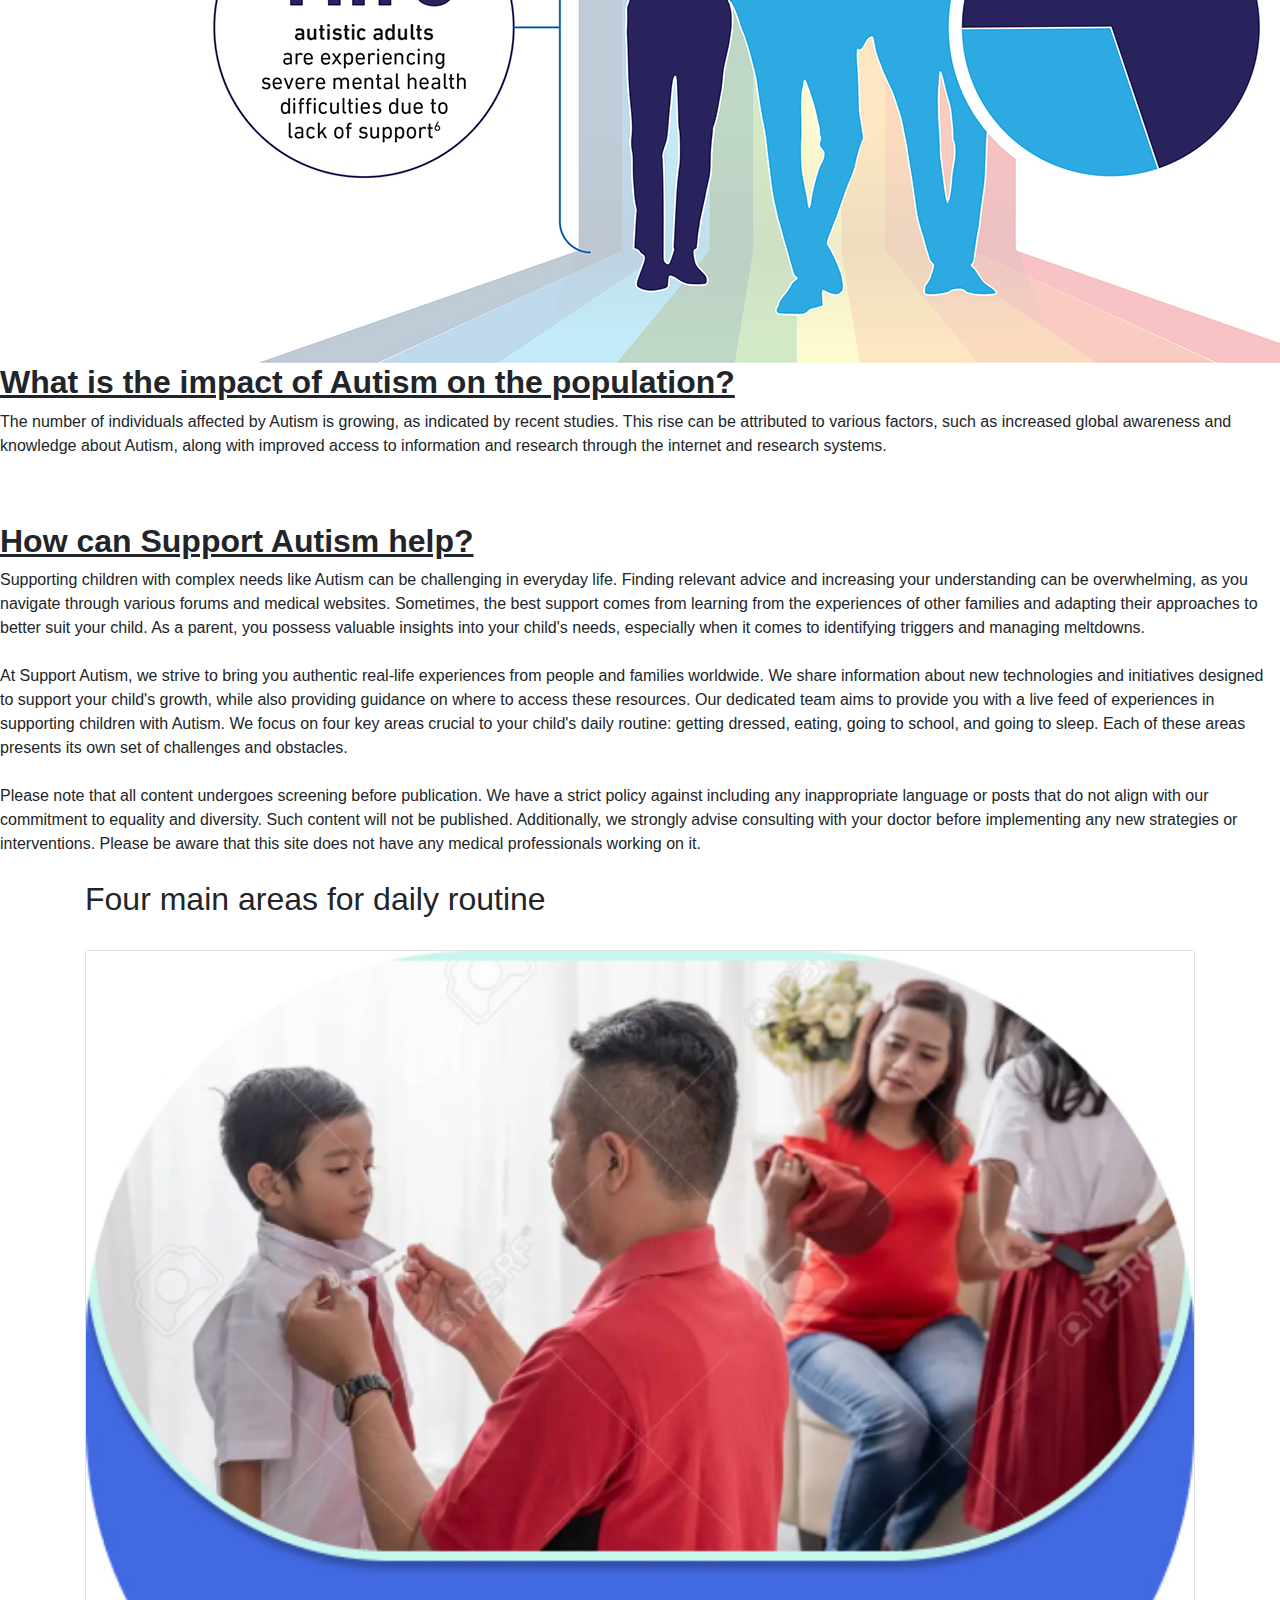
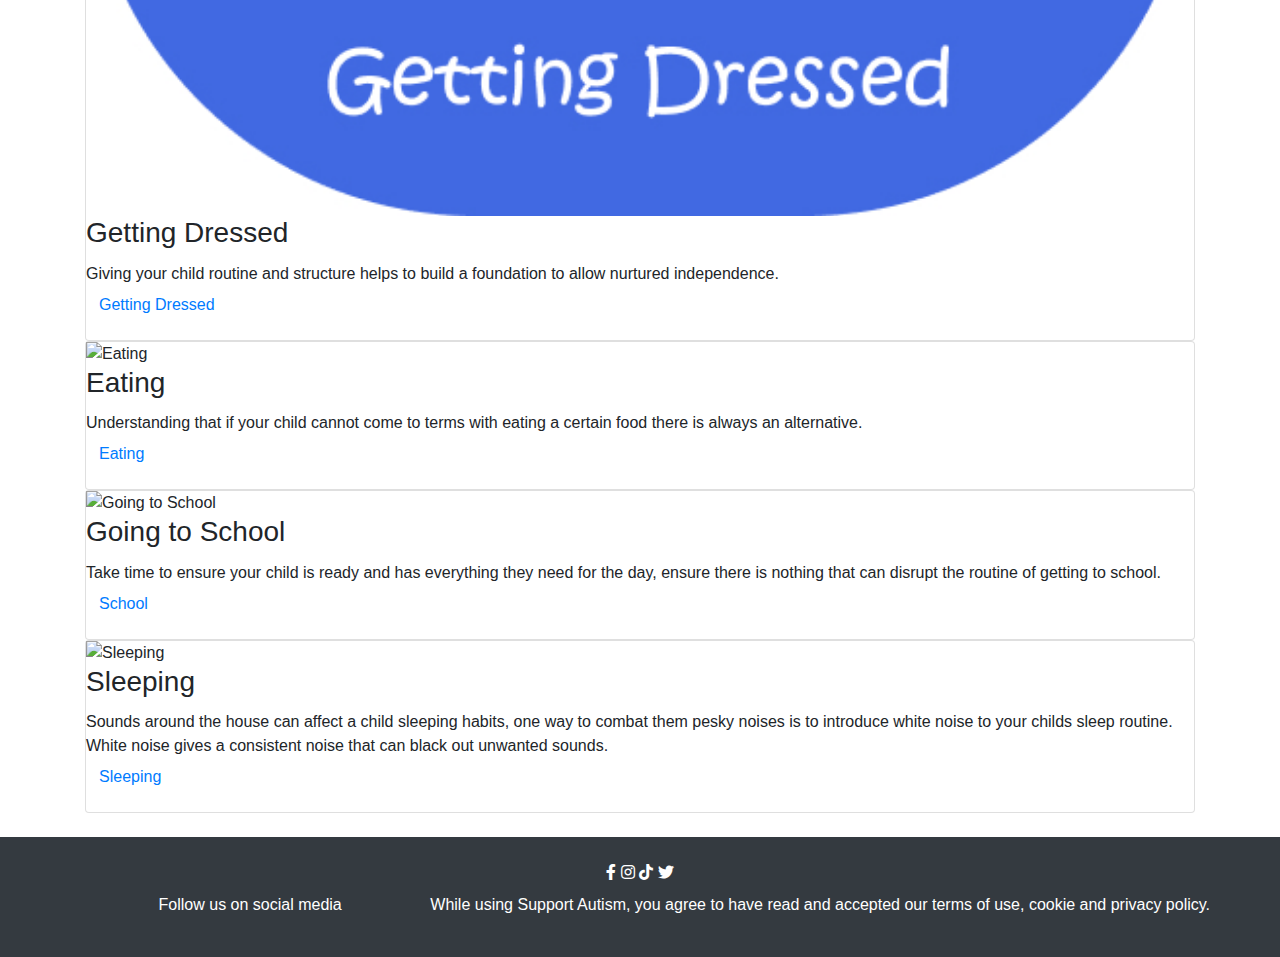
==== commit 41818884: "Added CSS file to a folder within asset" ====
--- a/index.html
+++ b/index.html
@@ -6,7 +6,7 @@
   <meta http-equiv="X-UA-Compatible" content="IE=edge">
   <meta name="viewport" content="width=device-width, initial-scale=1.0">
   <title>Support With Autism</title>
-  <link rel="stylesheet" href="asset/style.css">
+  <link rel="stylesheet" href="asset/css/style.css">
   <link rel="stylesheet" href="https://maxcdn.bootstrapcdn.com/bootstrap/4.0.0/css/bootstrap.min.css">
   <script src="https://maxcdn.bootstrapcdn.com/bootstrap/4.0.0/js/bootstrap.min.js"></script>
   <link rel="stylesheet" href="https://cdnjs.cloudflare.com/ajax/libs/font-awesome/5.15.3/css/all.min.css">
@@ -16,169 +16,175 @@
 
 <body>
   <div class="main-container">
-  <div class="content">
-    <div class="banner-image">
-      <div class="banner-text">
-        <h1 class="main-title">Support Autism</h1>
-        <form style="display: inline" action="index.html"><button>Home</button></form>
-        <form style="display: inline" action="autism-support.html"> <button>Support</button></form>
-        <form style="display: inline" action="contact-us.html"><button>Contact us</button></form>
-      </div>
-    </div>
-  </div>
-  <main>
-    <br>
-    <br>
-    <div class="campaign-block">
-      <div class="campaign-block_inner">
-
-      </div>
-      <img src="asset/Images/support_image.jpg" alt="Support image" class="campaign-block_image">
-      <div class="campaign-block_content">
-        <div class="text-container">
-          <div class="campaign-block_description">
-            <h2><u><b>About us</b></u></h2>
-            <p>Understanding your child's needs can be challenging and occasionally overwhelming. Discovering
-              information that supports you and your children in their daily routine can be a difficult task. Our goal
-              is to provide you and your children with a range of techniques and strategies to support your daily
-              routine. We strive to offer consistent updates with new information as it becomes available, ensuring that
-              you stay informed and equipped with valuable insights. </p>
-          </div>
+    <div class="content">
+      <div class="banner-image">
+        <div class="banner-text">
+          <h1 class="main-title">Support Autism</h1>
+          <form style="display: inline" action="index.html"><button>Home</button></form>
+          <form style="display: inline" action="autism-support.html"> <button>Support</button></form>
+          <form style="display: inline" action="contact-us.html"><button>Contact us</button></form>
         </div>
       </div>
     </div>
-    <br>
-    <br>
-    <div class="campaign-graphic">
-      <div class="campaign-graphic_inner">
-        <img src="asset/Images/autism_Graphic_v2a.jpg" alt="chart" class="campaign-graphic_image">
-        <div class="campaign-graphic_content">
-          <div class="campaign-graphic_title">
-            <h2><u><b>What is the impact of Autism on the population?</b></u> </h2>
-            <p class="campaign-graphic_description">The number of individuals affected by Autism is growing, as
-              indicated by recent studies. This rise can be attributed to various factors, such as increased global
-              awareness and knowledge about Autism, along with improved access to information and research through the
-              internet and research systems.</p>
-          </div>
+    <main>
+      <br>
+      <br>
+      <div class="campaign-block">
+        <div class="campaign-block_inner">
+
         </div>
-      </div>
-    </div>
-    <br>
-    <br>
-    <div class="campaign-text">
-      <div class="campaign-content">
-        <h2 class="campaign-text_title"><u><b>How can Support Autism help?</b></u></h2>
-        <p>Supporting children with complex needs like Autism can be challenging in everyday life. Finding relevant
-          advice and increasing your understanding can be overwhelming, as you navigate through various forums and
-          medical websites. Sometimes, the best support comes from learning from the experiences of other families and
-          adapting their approaches to better suit your child. As a parent, you possess valuable insights into your
-          child's needs, especially when it comes to identifying triggers and managing meltdowns.
-          <br>
-          <br>
-          At Support Autism, we strive to bring you authentic real-life experiences from people and families worldwide.
-          We share information about new technologies and initiatives designed to support your child's growth, while
-          also providing guidance on where to access these resources. Our dedicated team aims to provide you with a live
-          feed of experiences in supporting children with Autism. We focus on four key areas crucial to your child's
-          daily routine: getting dressed, eating, going to school, and going to sleep. Each of these areas presents its
-          own set of challenges and obstacles.
-          <br>
-          <br>
-          Please note that all content undergoes screening before publication. We have a strict policy against including
-          any inappropriate language or posts that do not align with our commitment to equality and diversity. Such
-          content will not be published. Additionally, we strongly advise consulting with your doctor before
-          implementing any new strategies or interventions. Please be aware that this site does not have any medical
-          professionals working on it.
-        </p>
-      </div>
-    </div>
-    <div class="container my-4">
-      <h2 class="card-main_title">Four main areas for daily routine</h2>
-      <br>
-      <div class="grid">
-        <div class="item">
-          <div class="card">
-            <img class="card-image" src="asset/Images/dressed.jpg" alt="getting Dressed">
-            <div class="card-content">
-              <h3 class="card-title">Getting Dressed</h3>
-              <p class="card-description">Giving your child routine and structure helps to build a foundation to allow
-                nurtured independence.
-                <br> <a rel="noopener" class=btn href="autism-support.html#dessed_row">Getting Dressed</a>
-              </p>
-            </div>
-          </div>
-        </div>
-        <div class="item">
-          <div class="card">
-            <img class="card-image" src="asset/Images/eating1.jpg" alt="Eating">
-            <div class="card-content">
-              <h3 class="card-title">Eating</h3>
-              <p class="card-description">Understanding that if your child cannot come to terms with eating a certain
-                food there is always an alternative. <br> <a rel="noopener" class=btn
-                  href="autism-support.html#eating_row">Eating</a> </p>
-            </div>
-          </div>
-        </div>
-        <div class="item">
-          <div class="card">
-            <img class="card-image" src="asset/Images/walking-school.jpg" alt="Going to School">
-            <div class="card-content">
-              <h3 class="card-title">Going to School</h3>
-              <p class="card-description">Take time to ensure your child is ready and has everything they need for the
-                day, ensure there is nothing that can disrupt the routine of getting to school.
-                <br> <a rel="noopener" class=btn href="autism-support.html#school_row">School</a>
-              </p>
-            </div>
-          </div>
-        </div>
-        <div class="item">
-          <div class="card center-image">
-            <img class="card-image" src="asset/Images/asleep_image.jpg" alt="Sleeping">
-            <div class="card-content">
-              <h3 class="card-title">Sleeping</h3>
-              <p class="card-description">Sounds around the house can affect a child sleeping habits, one way to combat
-                them pesky noises is to introduce white noise to your childs sleep routine. White noise gives a
-                consistent noise that can black out unwanted sounds.
-                <br> <a rel="noopener" class=btn href="autism-support.html#sleeping_row">Sleeping</a></p>
+        <img src="asset/Images/support_image.jpg" alt="Support image" class="campaign-block_image">
+        <div class="campaign-block_content">
+          <div class="text-container">
+            <div class="campaign-block_description">
+              <h2><u><b>About us</b></u></h2>
+              <p>Understanding your child's needs can be challenging and occasionally overwhelming. Discovering
+                information that supports you and your children in their daily routine can be a difficult task. Our goal
+                is to provide you and your children with a range of techniques and strategies to support your daily
+                routine. We strive to offer consistent updates with new information as it becomes available, ensuring
+                that
+                you stay informed and equipped with valuable insights. </p>
             </div>
           </div>
         </div>
       </div>
-    </div>
-  
-  </main>
-  <footer class="bg-dark text-white py-4">
-    <div class="container text-center">
-      <div class="row">
-        <div class="col">
-          <a href="https://en-gb.facebook.com" class="text-white me-3">
-            <i class="fab fa-facebook-f"></i>
-          </a>
-          <a href="https://www.instagram.com" class="text-white me-3">
-            <i class="fab fa-instagram"></i>
-          </a>
-          <a href="https://www.tiktok.com/" class="text-white me-3">
-            <i class="fab fa-tiktok"></i>
-          </a>
-          <a href="https://twitter.com/" class="text-white me-3">
-            <i class="fab fa-twitter"></i>
-          </a>
+      <br>
+      <br>
+      <div class="campaign-graphic">
+        <div class="campaign-graphic_inner">
+          <img src="asset/Images/autism_Graphic_v2a.jpg" alt="chart" class="campaign-graphic_image">
+          <div class="campaign-graphic_content">
+            <div class="campaign-graphic_title">
+              <h2><u><b>What is the impact of Autism on the population?</b></u> </h2>
+              <p class="campaign-graphic_description">The number of individuals affected by Autism is growing, as
+                indicated by recent studies. This rise can be attributed to various factors, such as increased global
+                awareness and knowledge about Autism, along with improved access to information and research through the
+                internet and research systems.</p>
+            </div>
+          </div>
         </div>
       </div>
-      <div class="row mt-2">
-        <div class="col">
-          <p class="mb-0">Follow us on social media</p>
-        </div>
-        <div class="footer-declaration">
-          <p>While using Support Autism, you agree to have read and accepted our terms of use, cookie and privacy
-            policy.</p>
+      <br>
+      <br>
+      <div class="campaign-text">
+        <div class="campaign-content">
+          <h2 class="campaign-text_title"><u><b>How can Support Autism help?</b></u></h2>
+          <p>Supporting children with complex needs like Autism can be challenging in everyday life. Finding relevant
+            advice and increasing your understanding can be overwhelming, as you navigate through various forums and
+            medical websites. Sometimes, the best support comes from learning from the experiences of other families and
+            adapting their approaches to better suit your child. As a parent, you possess valuable insights into your
+            child's needs, especially when it comes to identifying triggers and managing meltdowns.
+            <br>
+            <br>
+            At Support Autism, we strive to bring you authentic real-life experiences from people and families
+            worldwide.
+            We share information about new technologies and initiatives designed to support your child's growth, while
+            also providing guidance on where to access these resources. Our dedicated team aims to provide you with a
+            live
+            feed of experiences in supporting children with Autism. We focus on four key areas crucial to your child's
+            daily routine: getting dressed, eating, going to school, and going to sleep. Each of these areas presents
+            its
+            own set of challenges and obstacles.
+            <br>
+            <br>
+            Please note that all content undergoes screening before publication. We have a strict policy against
+            including
+            any inappropriate language or posts that do not align with our commitment to equality and diversity. Such
+            content will not be published. Additionally, we strongly advise consulting with your doctor before
+            implementing any new strategies or interventions. Please be aware that this site does not have any medical
+            professionals working on it.
+          </p>
         </div>
       </div>
-    </div>
-    <div class="fixed-bottom">
-      <p class="text-center text-white">Copyright © 2023 Support Autism</p>
-    </div>
-  </footer>
-</div>
-  </body>
+      <div class="container my-4">
+        <h2 class="card-main_title">Four main areas for daily routine</h2>
+        <br>
+        <div class="grid">
+          <div class="item">
+            <div class="card">
+              <img class="card-image" src="asset/Images/dressed.jpg" alt="getting Dressed">
+              <div class="card-content">
+                <h3 class="card-title">Getting Dressed</h3>
+                <p class="card-description">Giving your child routine and structure helps to build a foundation to allow
+                  nurtured independence.
+                  <br> <a rel="noopener" class=btn href="autism-support.html#dessed_row">Getting Dressed</a>
+                </p>
+              </div>
+            </div>
+          </div>
+          <div class="item">
+            <div class="card">
+              <img class="card-image" src="asset/Images/eating1.jpg" alt="Eating">
+              <div class="card-content">
+                <h3 class="card-title">Eating</h3>
+                <p class="card-description">Understanding that if your child cannot come to terms with eating a certain
+                  food there is always an alternative. <br> <a rel="noopener" class=btn
+                    href="autism-support.html#eating_row">Eating</a> </p>
+              </div>
+            </div>
+          </div>
+          <div class="item">
+            <div class="card">
+              <img class="card-image" src="asset/Images/walking-school.jpg" alt="Going to School">
+              <div class="card-content">
+                <h3 class="card-title">Going to School</h3>
+                <p class="card-description">Take time to ensure your child is ready and has everything they need for the
+                  day, ensure there is nothing that can disrupt the routine of getting to school.
+                  <br> <a rel="noopener" class=btn href="autism-support.html#school_row">School</a>
+                </p>
+              </div>
+            </div>
+          </div>
+          <div class="item">
+            <div class="card center-image">
+              <img class="card-image" src="asset/Images/asleep_image.jpg" alt="Sleeping">
+              <div class="card-content">
+                <h3 class="card-title">Sleeping</h3>
+                <p class="card-description">Sounds around the house can affect a child sleeping habits, one way to
+                  combat
+                  them pesky noises is to introduce white noise to your childs sleep routine. White noise gives a
+                  consistent noise that can black out unwanted sounds.
+                  <br> <a rel="noopener" class=btn href="autism-support.html#sleeping_row">Sleeping</a></p>
+              </div>
+            </div>
+          </div>
+        </div>
+      </div>
+
+    </main>
+    <footer class="bg-dark text-white py-4">
+      <div class="container text-center">
+        <div class="row">
+          <div class="col">
+            <a href="https://en-gb.facebook.com" class="text-white me-3">
+              <i class="fab fa-facebook-f"></i>
+            </a>
+            <a href="https://www.instagram.com" class="text-white me-3">
+              <i class="fab fa-instagram"></i>
+            </a>
+            <a href="https://www.tiktok.com/" class="text-white me-3">
+              <i class="fab fa-tiktok"></i>
+            </a>
+            <a href="https://twitter.com/" class="text-white me-3">
+              <i class="fab fa-twitter"></i>
+            </a>
+          </div>
+        </div>
+        <div class="row mt-2">
+          <div class="col">
+            <p class="mb-0">Follow us on social media</p>
+          </div>
+          <div class="footer-declaration">
+            <p>While using Support Autism, you agree to have read and accepted our terms of use, cookie and privacy
+              policy.</p>
+          </div>
+        </div>
+      </div>
+      <div class="fixed-bottom">
+        <p class="text-center text-white">Copyright © 2023 Support Autism</p>
+      </div>
+    </footer>
+  </div>
+</body>
 
 </html>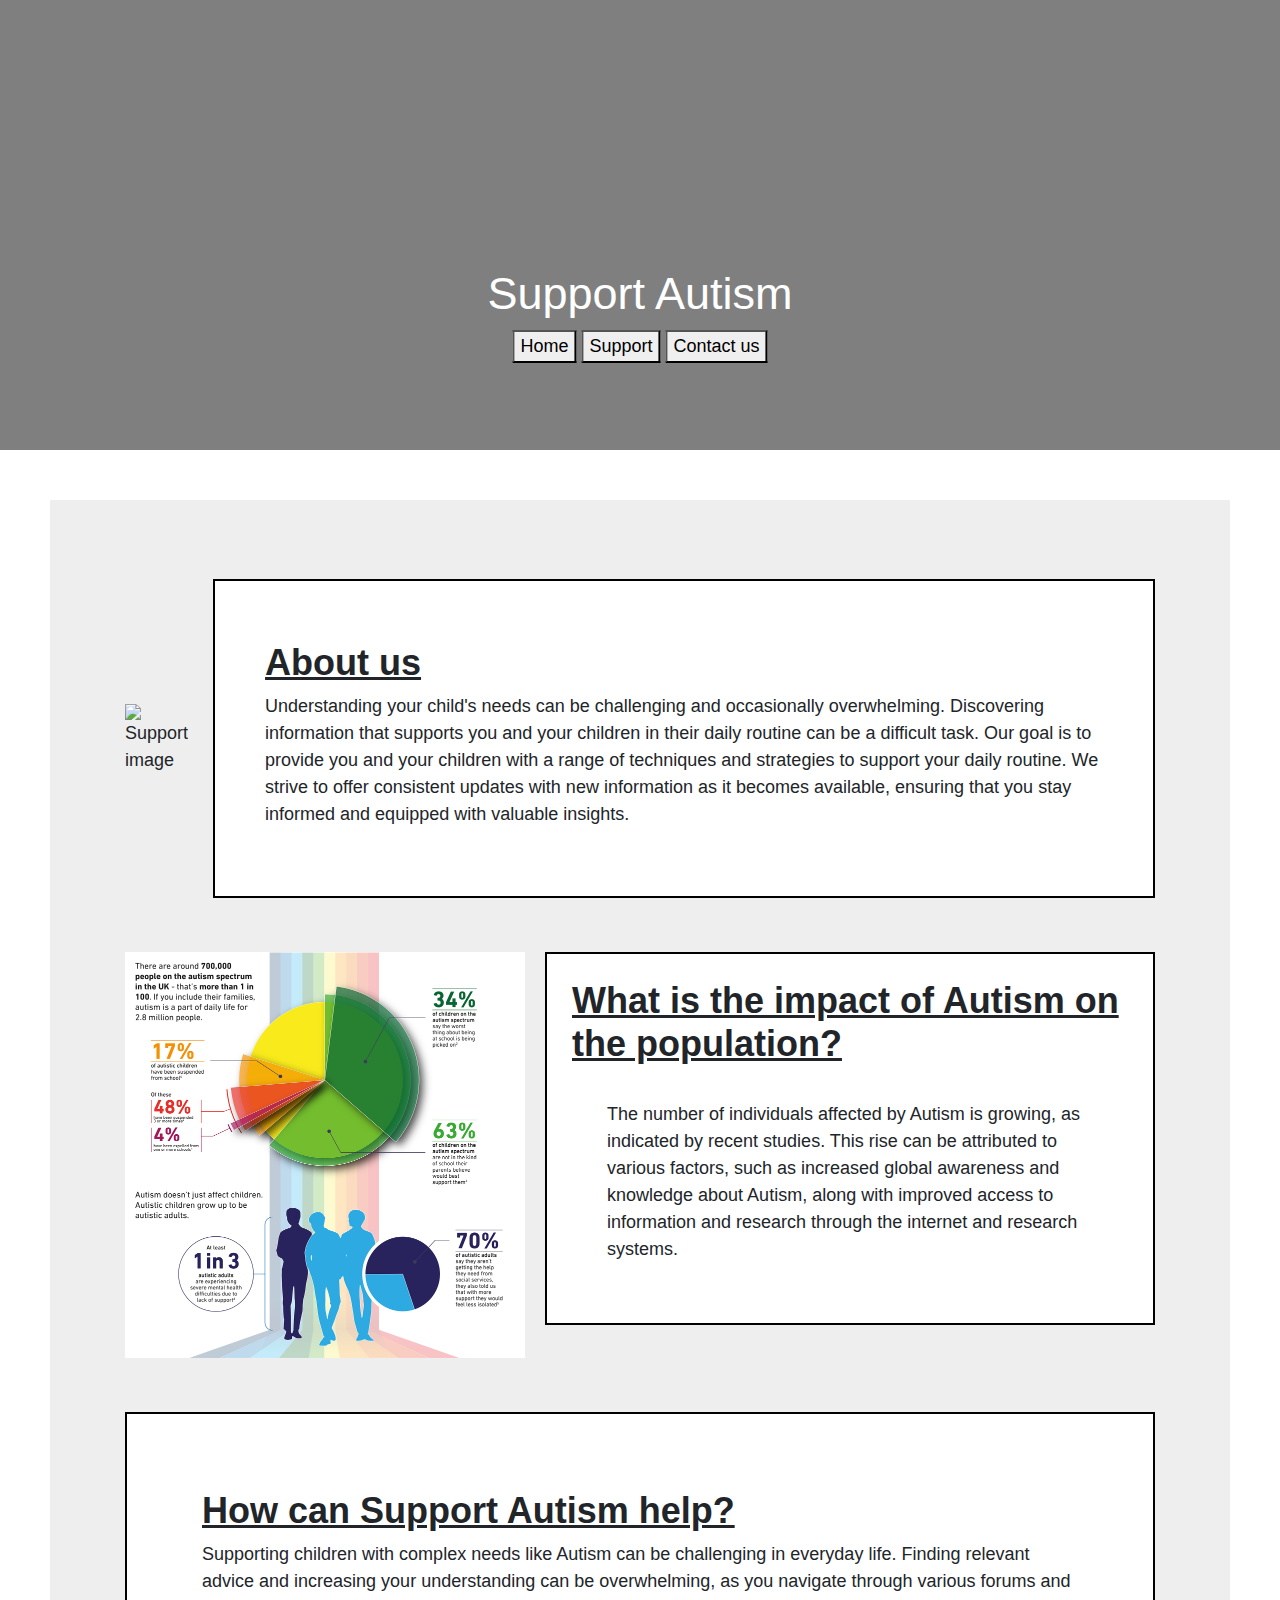
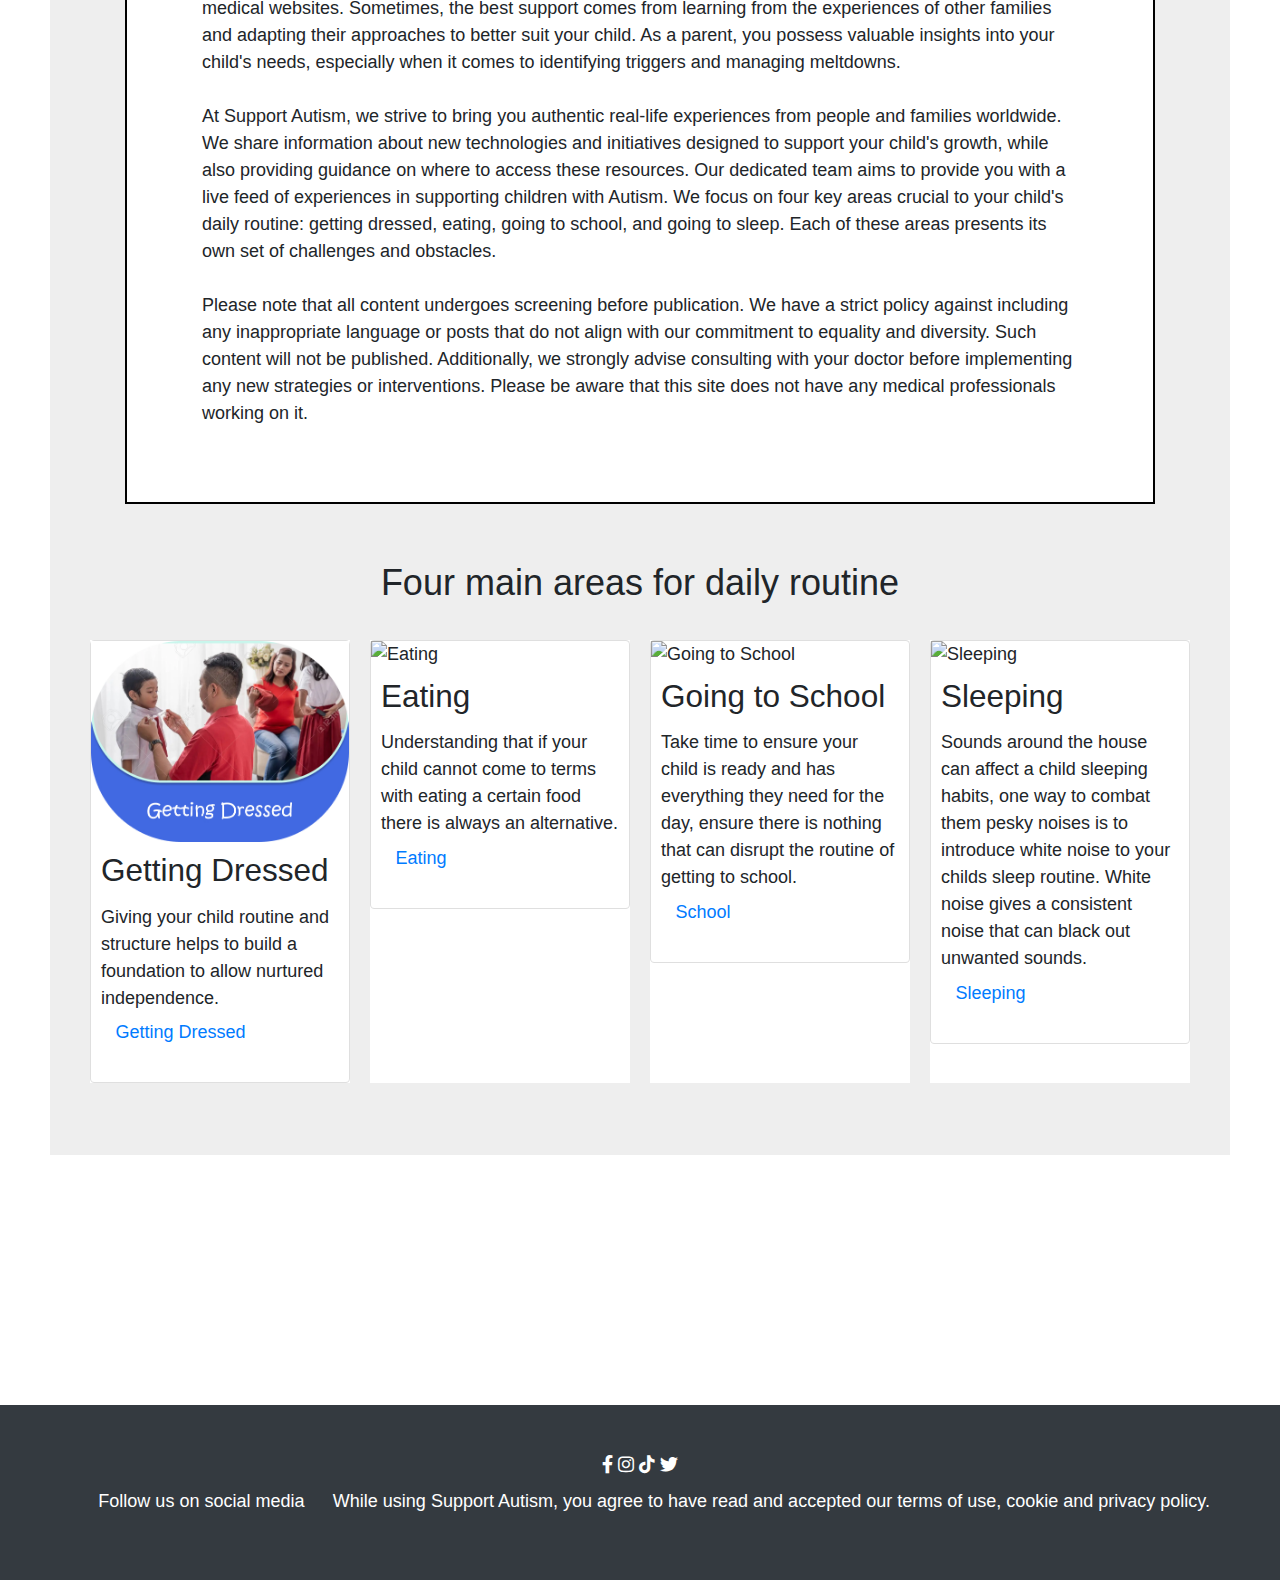
==== commit b73d49c3: "added comments" ====
--- a/index.html
+++ b/index.html
@@ -15,6 +15,7 @@
 </head>
 
 <body>
+  <!-- Banner and Nav Bar -->
   <div class="main-container">
     <div class="content">
       <div class="banner-image">
@@ -29,6 +30,7 @@
     <main>
       <br>
       <br>
+      <!-- First image and call to action -->
       <div class="campaign-block">
         <div class="campaign-block_inner">
 
@@ -50,6 +52,7 @@
       </div>
       <br>
       <br>
+      <!-- Statistics showing the growth in Autism -->
       <div class="campaign-graphic">
         <div class="campaign-graphic_inner">
           <img src="asset/Images/autism_Graphic_v2a.jpg" alt="chart" class="campaign-graphic_image">
@@ -66,6 +69,7 @@
       </div>
       <br>
       <br>
+      <!-- Aim of the website -->
       <div class="campaign-text">
         <div class="campaign-content">
           <h2 class="campaign-text_title"><u><b>How can Support Autism help?</b></u></h2>
@@ -96,6 +100,7 @@
           </p>
         </div>
       </div>
+      <!-- Detail and shorcut to the 4 main areas of the website -->
       <div class="container my-4">
         <h2 class="card-main_title">Four main areas for daily routine</h2>
         <br>
@@ -152,6 +157,7 @@
       </div>
 
     </main>
+    <!-- footer -->
     <footer class="bg-dark text-white py-4">
       <div class="container text-center">
         <div class="row">
--- a/asset/css/style.css
+++ b/asset/css/style.css
@@ -0,0 +1,711 @@
+/* default css for all pages */
+body,
+html {
+    min-height: 100vh;
+    margin: 0;
+    padding: 0;
+    display: flex;
+    font-size: 18px;
+}
+/* Banner and Nav Bar CSS */
+.banner-image {
+    background-image: linear-gradient(rgba(0, 0, 0, 0.5), rgba(0, 0, 0, 0.5)), url("/asset/Images/autism-hero.jpg");
+    height: 50vh;
+    background-position: center center;
+    background-repeat: no-repeat;
+    background-size: cover;
+    position: relative;
+}
+
+.banner-image_support {
+    background-image: linear-gradient(rgba(0, 0, 0, 0.5), rgba(0, 0, 0, 0.5)), url("/asset/Images/support.jpg");
+    height: 50vh;
+    background-position: center center;
+    background-repeat: no-repeat;
+    background-size: cover;
+    position: relative;
+}
+
+.banner-image_contact {
+    background-image: linear-gradient(rgba(0, 0, 0, 0.5), rgba(0, 0, 0, 0.5)), url("/asset/Images/contact.jpg");
+    height: 50vh;
+    background-position: center center;
+    background-repeat: no-repeat;
+    background-size: cover;
+    position: relative;
+}
+
+.banner-text {
+    text-align: center;
+    position: absolute;
+    top: 70%;
+    left: 50%;
+    transform: translate(-50%, -50%);
+    color: white;
+}
+/* Container for full index */
+.main-container {
+    flex-direction: column;
+}
+
+/* Css for inital image and call for action */
+.campaign-block {
+    display: flex;
+    align-items: center;
+    background-color: rgb(238, 238, 238);
+
+}
+
+.campaign-block_inner {
+    display: flex;
+    align-items: center;
+    gap: 20px;
+}
+
+.campaign-block_image {
+    max-width: 400px;
+    height: auto;
+    margin-left: 50px;
+    align-items: center;
+    margin-right: 25px;
+}
+
+.campaign-block_title {
+    margin: 0;
+    background-color: white;
+}
+
+.campaign-block_description {
+    margin-top: 10px;
+    background-color: white;
+    padding: 25px;
+}
+
+.campaign-block_content {
+    border: 2px solid black;
+    background-color: white;
+    padding: 25px;
+    margin-right: 50px;
+
+}
+/* css for statistics and text */
+.campaign-graphic {
+    display: flex;
+    align-items: center;
+    justify-content: left;
+
+}
+
+.campaign-graphic_inner {
+    display: flex;
+    align-items: flex-start;
+    gap: 20px;
+
+}
+
+.campaign-graphic_image {
+    max-width: 400px;
+    height: auto;
+    width: auto;
+    margin-left: 50px;
+}
+
+.campaign-graphic_content {
+    text-align: left;
+    margin-right: 50px;
+    background-color: white;
+    padding: 25px;
+    border: 2px solid black;
+}
+
+.campaign-graphic_description {
+    background-color: white;
+    margin: 10px;
+    padding: 25px;
+}
+.campaign-text {
+    text-align: left;
+    margin-left: 50px;
+    background-color: white;
+    margin-right: 50px;
+    padding: 25px;
+    border: 2px solid black;
+}
+
+.campaign-content {
+    margin: 50px;
+
+}
+/* container for 4 main points of site */
+.container {
+    width: 80%;
+    margin: auto;
+    padding-top: 20px;
+    padding-bottom: 20px;
+    box-sizing: border-box;
+    /* height: 600px;  */
+
+}
+/* structure for cards that show the 4 main points */
+.grid {
+    display: grid;
+    grid-template-columns: repeat(4, 1fr);
+    grid-template-rows: auto;
+    grid-gap: 20px;
+    position: relative;
+
+}
+
+.item {
+    display: flex;
+    align-items: flex-start;
+    background-color: white;
+    justify-content: center;
+    height: 100%;
+    width: 100%;
+    box-sizing: border-box;
+
+}
+
+.item img {
+    width: 100%;
+    height: 100%;
+    object-fit: cover;
+
+}
+
+.card-image {
+    width: 100%;
+    height: auto;
+
+}
+
+.card-content {
+    padding: 10px;
+}
+
+.card-title {
+    margin: 0;
+}
+
+.card-description {
+    margin-top: 5px;
+}
+.card-main_title {
+    text-align: center;
+    margin-top: 10px;
+}
+/* footer css for all pages */
+footer {
+    background-color: rgb(238, 238, 238);
+    background-size: auto;
+    background-position: center;
+    width: 100%;
+    position: sticky;
+    margin-top: 250px;
+    top: 100px;
+}
+/* css for main area on each page  */
+main {
+    background-color: rgb(238, 238, 238);
+    margin: 50px;
+    padding: 25px;
+}
+/* adjustment for support page to lower margin */
+.support-page {
+    margin-left: 25px;
+}
+/* main container for support page */
+.container-body {
+    min-height: 100vh;
+    display: flex;
+    flex-direction: column;
+    justify-content: space-between;
+}
+/* Initial text and image more call to action */
+.fundementals {
+    background-color: white;
+    margin-top: 25px;
+    margin: 50px;
+    padding: 25px;
+    border: 2px solid black;
+}
+
+.boy-crying {
+    display: flex;
+    justify-content: center;
+}
+
+/* campaing dressed section on support page  */
+
+.tom-tag_image {
+
+    margin: 70px;
+    max-width: 600px;
+}
+
+.tom-tag_outer {
+
+    background-color: white;
+    margin: 50px;
+    align-items: center;
+}
+
+.tom-tag_text {
+    border: 2px solid black;
+    padding: 5px;
+}
+.campaign-dressed {
+    background-color: white;
+    margin: 50px;
+    padding: 25px;
+}
+
+.life-experience_container1 {
+    background-color: #AF69EF;
+    padding: 10px;
+    border: 2px solid black;
+    margin-right: 25px;
+
+}
+/* school section on support page */
+.life-experience_container2 {
+    background-color: #AF69EF;
+    padding: 10px;
+    margin-right: 25px;
+    border: 2px solid black;
+}
+.school-outer {
+    background-color: white;
+    margin: 50px;
+    padding: 50px;
+
+}
+
+.school-inner {
+
+    align-items: flex-start;
+    gap: 25px;
+
+}
+
+.school-image {
+    position: relative;
+    margin-left: 5px;
+    gap: 20px;
+    padding: 20px;
+    margin-right: 20px;
+    max-width: 100%;
+    height: auto;
+    flex-shrink: 0;
+}
+/* removed due to image resolution 
+.pec-card {
+       border: solid black 2px;
+    margin-left: 5px;
+    max-width: 600px;}
+
+    .pec-card_image{
+max-width: 100%;
+height: auto;
+width: 100%;
+    } 
+
+
+.pec-card p {
+    margin-bottom: 40px;
+}*/
+
+/* Sleeping section of support page */
+.life-experience_container3 {
+    background-color: #AF69EF;
+    padding: 10px;
+    margin-right: 50px;
+    border: 2px solid black;
+}
+.sleep-outer {
+    background-color: white;
+    margin: 50px;
+    padding: 25px;
+
+}
+
+.sleeping-child {
+    display: flex;
+    flex: 0 0 auto;
+    height: auto;
+    width: 750px;
+    margin-right: 20px;
+}
+
+.sleep-content {
+    display: flex;
+
+}
+/* eating section of support page */
+.life-experience_container4 {
+    background-color: #AF69EF;
+    padding: 10px;
+    margin-right: 50px;
+    border: 2px solid black
+}
+.eating-outer {
+    background-color: white;
+    margin: 50px;
+    padding: 25px;
+}
+
+.eating-image img {
+    margin: 20px;
+    max-width: 100%;
+    height: auto;
+    width: 750px;
+
+}
+/* contact us page css */
+.contact-container {
+    width: 80%;
+    margin: 50px auto;
+    padding: 50px;
+}
+
+.contact-box {
+    background: #fff;
+    display: flex;
+    padding: 25px;
+}
+
+.contact-left {
+    flex-basis: 65%;
+    padding: 40px 60px;
+}
+
+.input-row {
+    display: flex;
+    justify-content: space-between;
+    margin-bottom: 20px;
+}
+
+.input-row .input-group {
+    flex-basis: 45%;
+}
+
+input {
+    width: 100%;
+    border: 1px solid;
+    padding-bottom: 5px;
+}
+/* final image and text of website on submit page */
+.final-image {
+    margin: 200px;
+    max-width: 100%;
+    height: auto;
+    width: 750px;
+
+}
+
+.thank-you_text {
+    text-align: center;
+
+}
+
+textarea {
+    width: 100%;
+    border: 1px solid black;
+    outline: none;
+    padding-bottom: 10px;
+    box-sizing: border-box;
+}
+
+
+/* media querys  */
+
+@media (max-width: 768px) {
+    .container {
+        width: 90%;
+    }
+
+    .grid {
+        grid-template-columns: repeat(2, 1fr);
+    }
+
+    .banner-text {
+        top: 60%;
+    }
+
+    .campaign-block_inner,
+    .campaign-graphic_inner {
+        flex-direction: column;
+        align-items: center;
+    }
+
+    .campaign-block_image,
+    .campaign-graphic_image {
+        margin: 0;
+    }
+
+    .campaign-block_content,
+    .campaign-graphic_content {
+        margin-right: 0;
+    }
+
+    footer {
+        margin-top: 150px;
+    }
+}
+
+@media (max-width: 768px) {
+    .grid {
+        grid-template-columns: 1fr;
+    }
+}
+
+@media (max-width: 767px) {
+    .campaign-block {
+        flex-direction: column;
+    }
+
+    .campaign-block_content {
+        padding-left: 0;
+        margin-top: 20px;
+    }
+}
+
+@media (max-width: 541px) {
+    .campaign-graphic {
+        flex-direction: column;
+    }
+}
+
+@media (max-width: 510px) {
+    .campaign-graphic_image {
+        max-width: 200px;
+    }
+
+    .campaign-block_image {
+        max-width: 200px;
+    }
+}
+
+@media (max-width: 487px) {
+    .campaign-text {
+        margin-left: 0;
+        margin-right: 0;
+    }
+}
+
+@media (max-width: 382px) {
+    .campaign-text {
+        padding: 0;
+        font-size: 13px;
+    }
+
+    .campaign-text h2 {
+        font-size: 16px;
+    }
+
+    .campaign-graphic_content {
+        padding: 0;
+    }
+}
+
+@media (max-width: 970px) {
+    .boy-crying img {
+        max-width: 600px;
+
+    }
+
+    .tom-tag_image {
+        margin: 10px;
+        max-width: 400px;
+
+    }
+
+    .sleeping-content img {
+        max-width: 200px;
+    }
+}
+
+@media (max-width: 710px) {
+    .boy-crying img {
+        max-width: 400px;
+
+    }
+
+    .tom-tag_image {
+        margin: 10px;
+        max-width: 300px;
+    }
+
+    .eating-image {
+        max-width: 400px;
+    }
+
+}
+
+@media (max-width: 600px) {
+    .boy-crying img {
+        max-width: 400px;
+
+    }
+
+    .tom-tag_image {
+        margin: 10px;
+        max-width: 200px;
+    }
+
+    .eating-image {
+        max-width: 400px;
+    }
+
+    .fundementals h1 {
+        font-size: 25px;
+    }
+
+    .life-experience_container1 h2,
+    p {
+        font-size: 10px;
+    }
+
+    .life-experience_container2 h2 {
+        font-size: 16px;
+    }
+
+    .life-experience_container3 h2 {
+        font-size: 16px;
+    }
+
+    .life-experience_container4 h2 {
+        font-size: 16px;
+    }
+
+}
+
+@media (max-width: 500px) {
+    .boy-crying img {
+        max-width: 200px;
+
+    }
+
+    .tom-tag_image {
+        margin: 10px;
+        max-width: 100px;
+    }
+
+    .tom-tag_text {
+        margin: 0;
+        padding: 0;
+        font-size: 8px;
+    }
+
+    .tom-tag_outer {
+        margin: 0;
+        padding: 0;
+    }
+
+    .campaign-dressed_title {
+        margin: 0;
+        padding: 0;
+        font-size: 12px;
+    }
+
+    .eating-image {
+        max-width: 200px;
+    }
+
+    .sleeping-child {
+        max-width: 200px;
+    }
+
+
+    .fundementals h1 {
+        font-size: 25px;
+    }
+
+    .life-experience_container1 h2 {
+        font-size: 10px;
+
+    }
+
+    .life-experience_container1 p {
+        font-size: 10px;
+
+    }
+
+    .life-experience_container1 {
+        padding: 0;
+        margin: 0;
+
+    }
+
+
+    .life-experience_container2 h2 {
+        font-size: 10px;
+    }
+
+    .life-experience_container2 {
+        padding: 0;
+        margin: 0;
+
+    }
+
+    .life-experience_container3 h2 {
+        font-size: 10px;
+    }
+
+    .life-experience_container3 {
+        padding: 0;
+        margin: 0;
+
+    }
+
+    .life-experience_container4 h2 {
+        font-size: 10px;
+    }
+
+    .life-experience_container4 {
+        padding: 0;
+        margin: 0;
+
+    }
+
+    .school-outer h2 {
+        padding: 0;
+        margin: 0;
+        font-size: 12px;
+
+    }
+
+    .school-outer p {
+        padding: 0;
+        margin: 0;
+        font-size: 10px;
+
+    }
+}
+
+@media (max-width: 403px) {
+    .fundementals h1 {
+        font-size: 10px;
+    }
+
+    body {
+        font-size: 6px;
+        margin: 0;
+        padding: 0;
+        display: flex;
+    }
+
+    main {
+        margin: 0;
+        padding: 0;
+
+    }
+}
+
+@media (max-width: 1100px) {
+    .final-image {
+        margin: 0;
+    }
+
+}